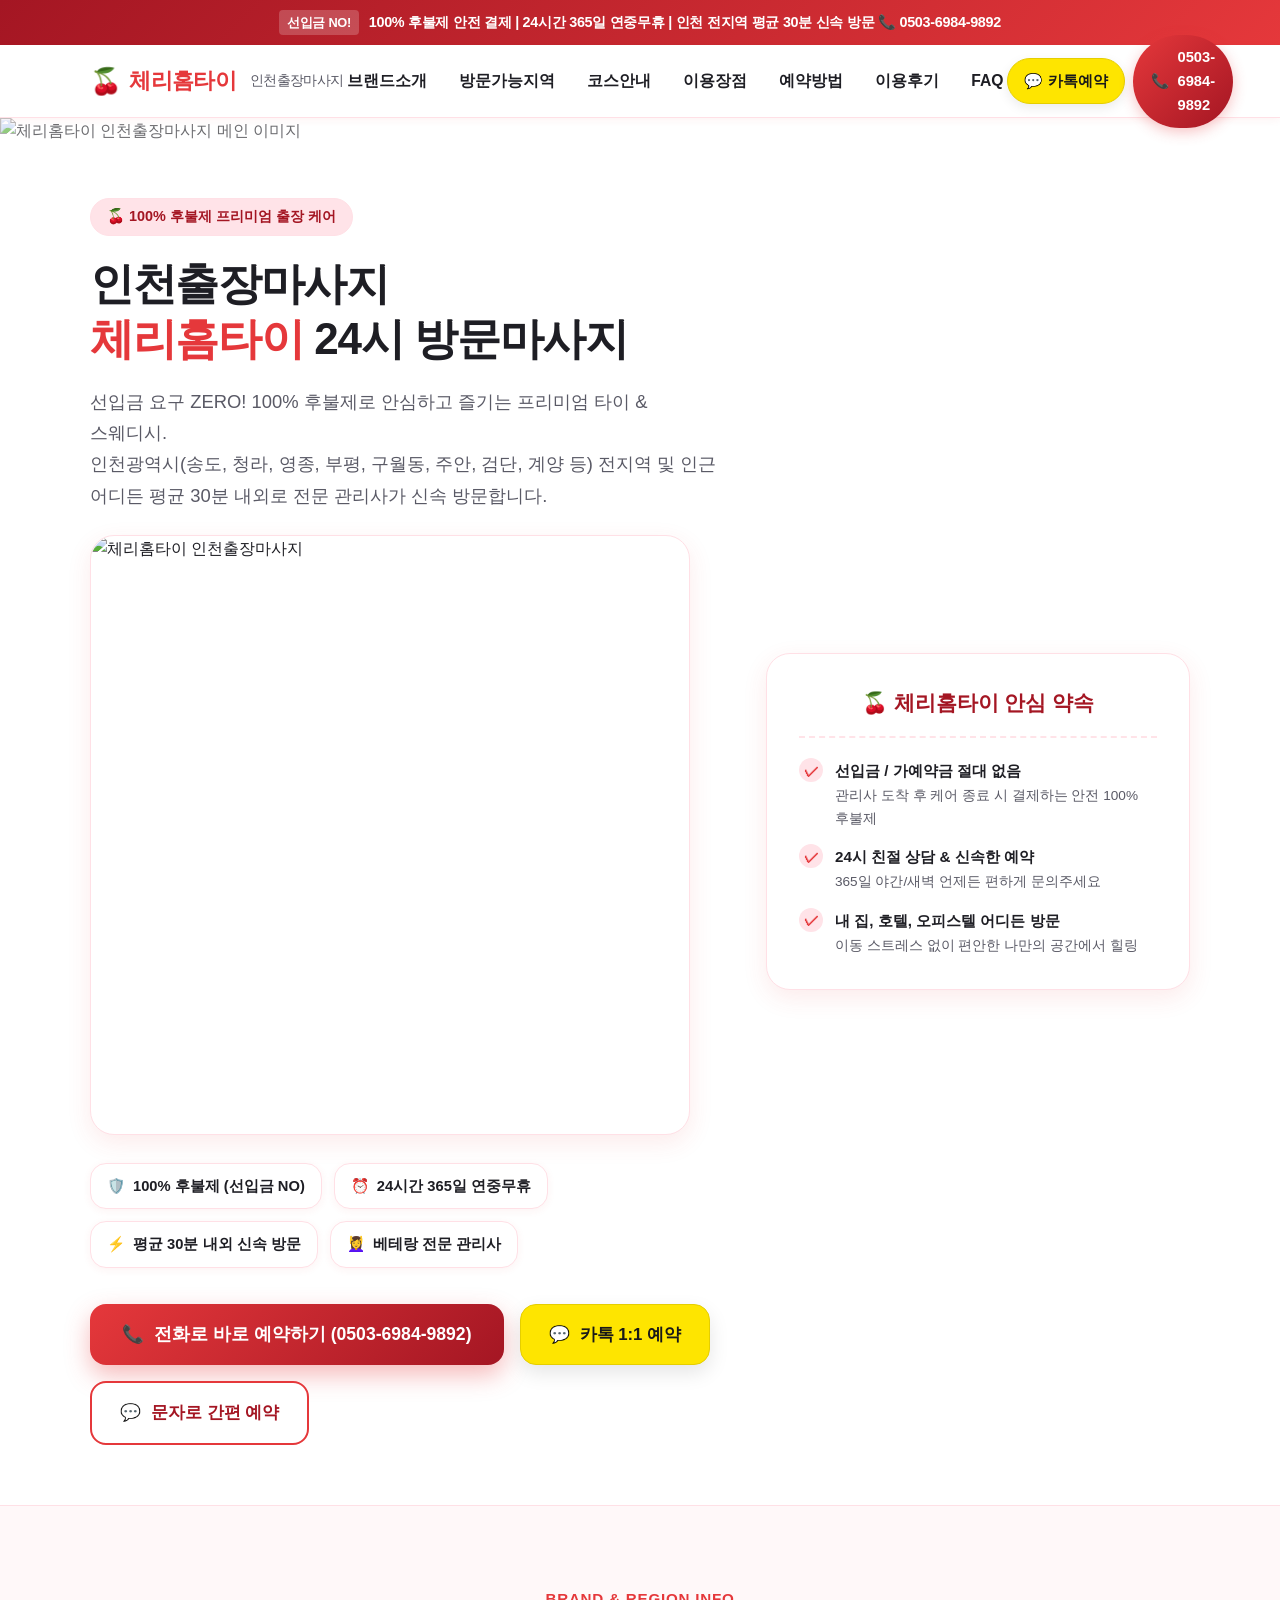
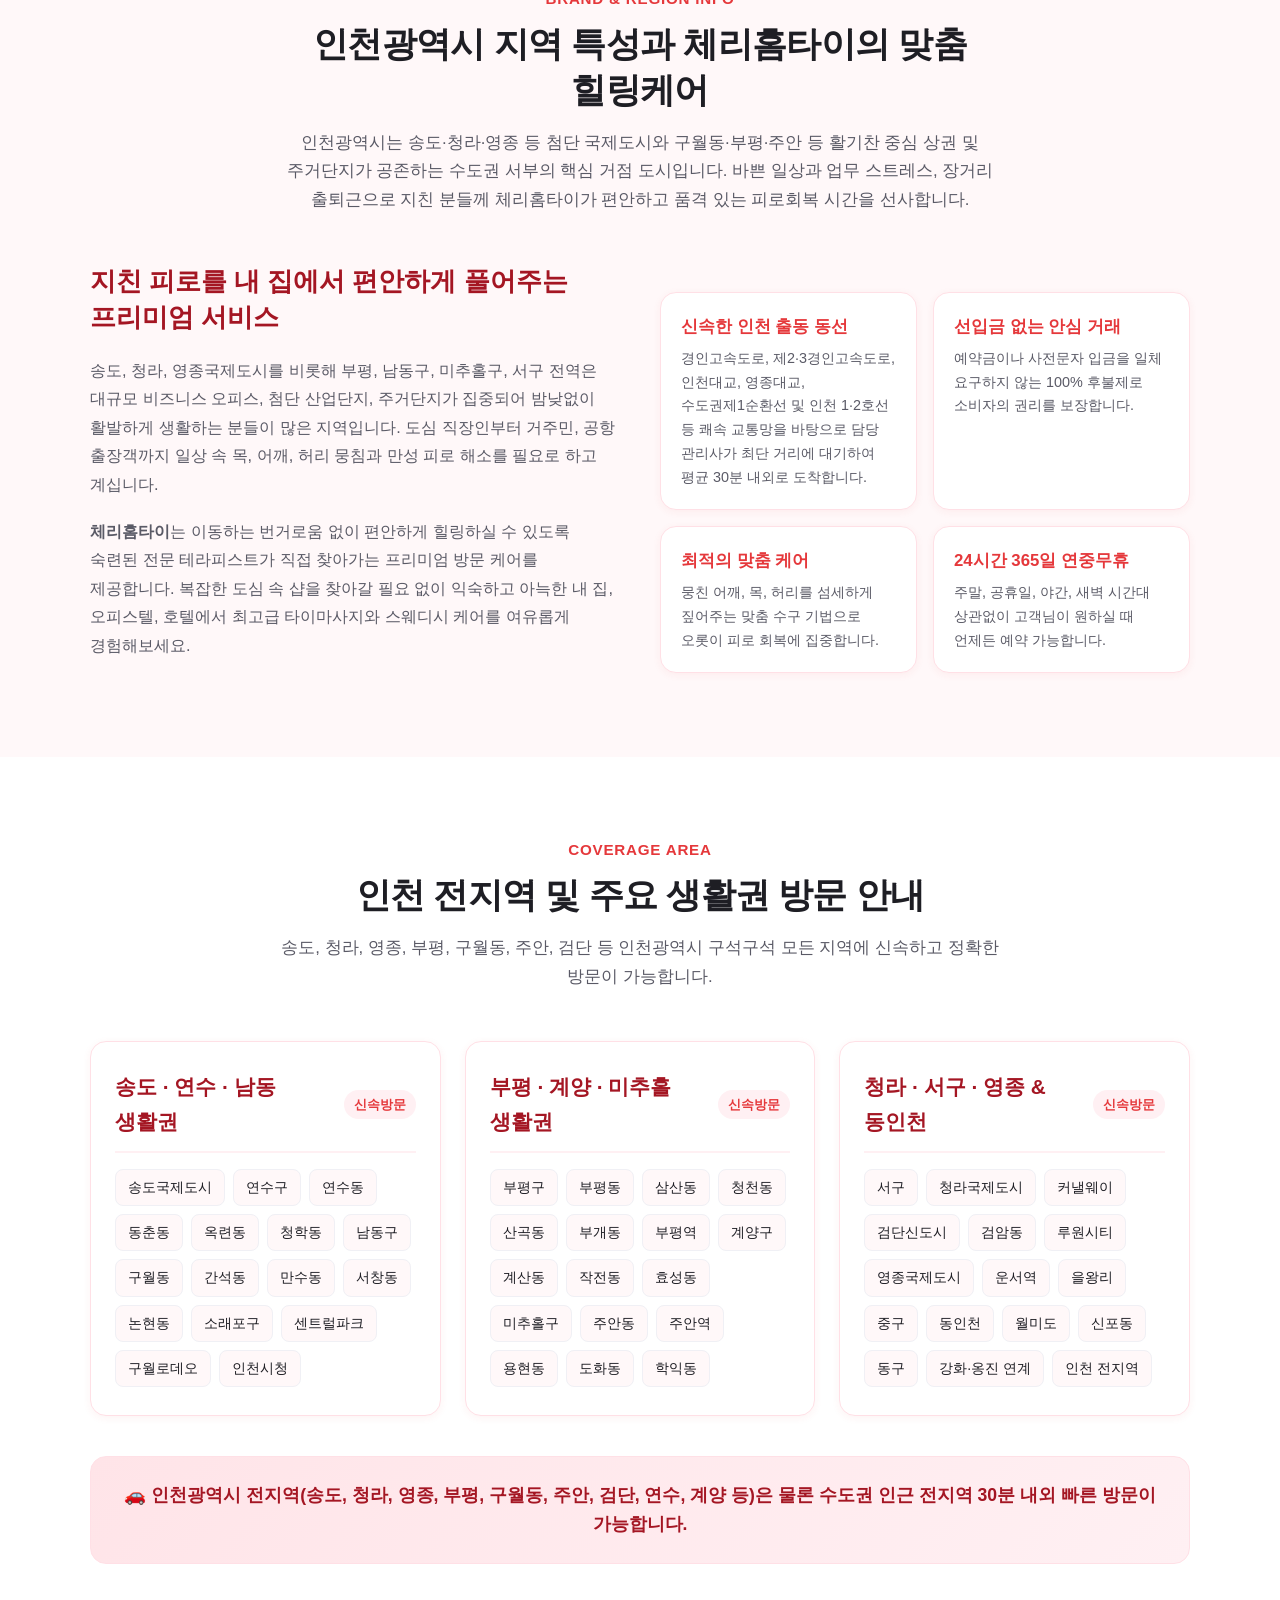
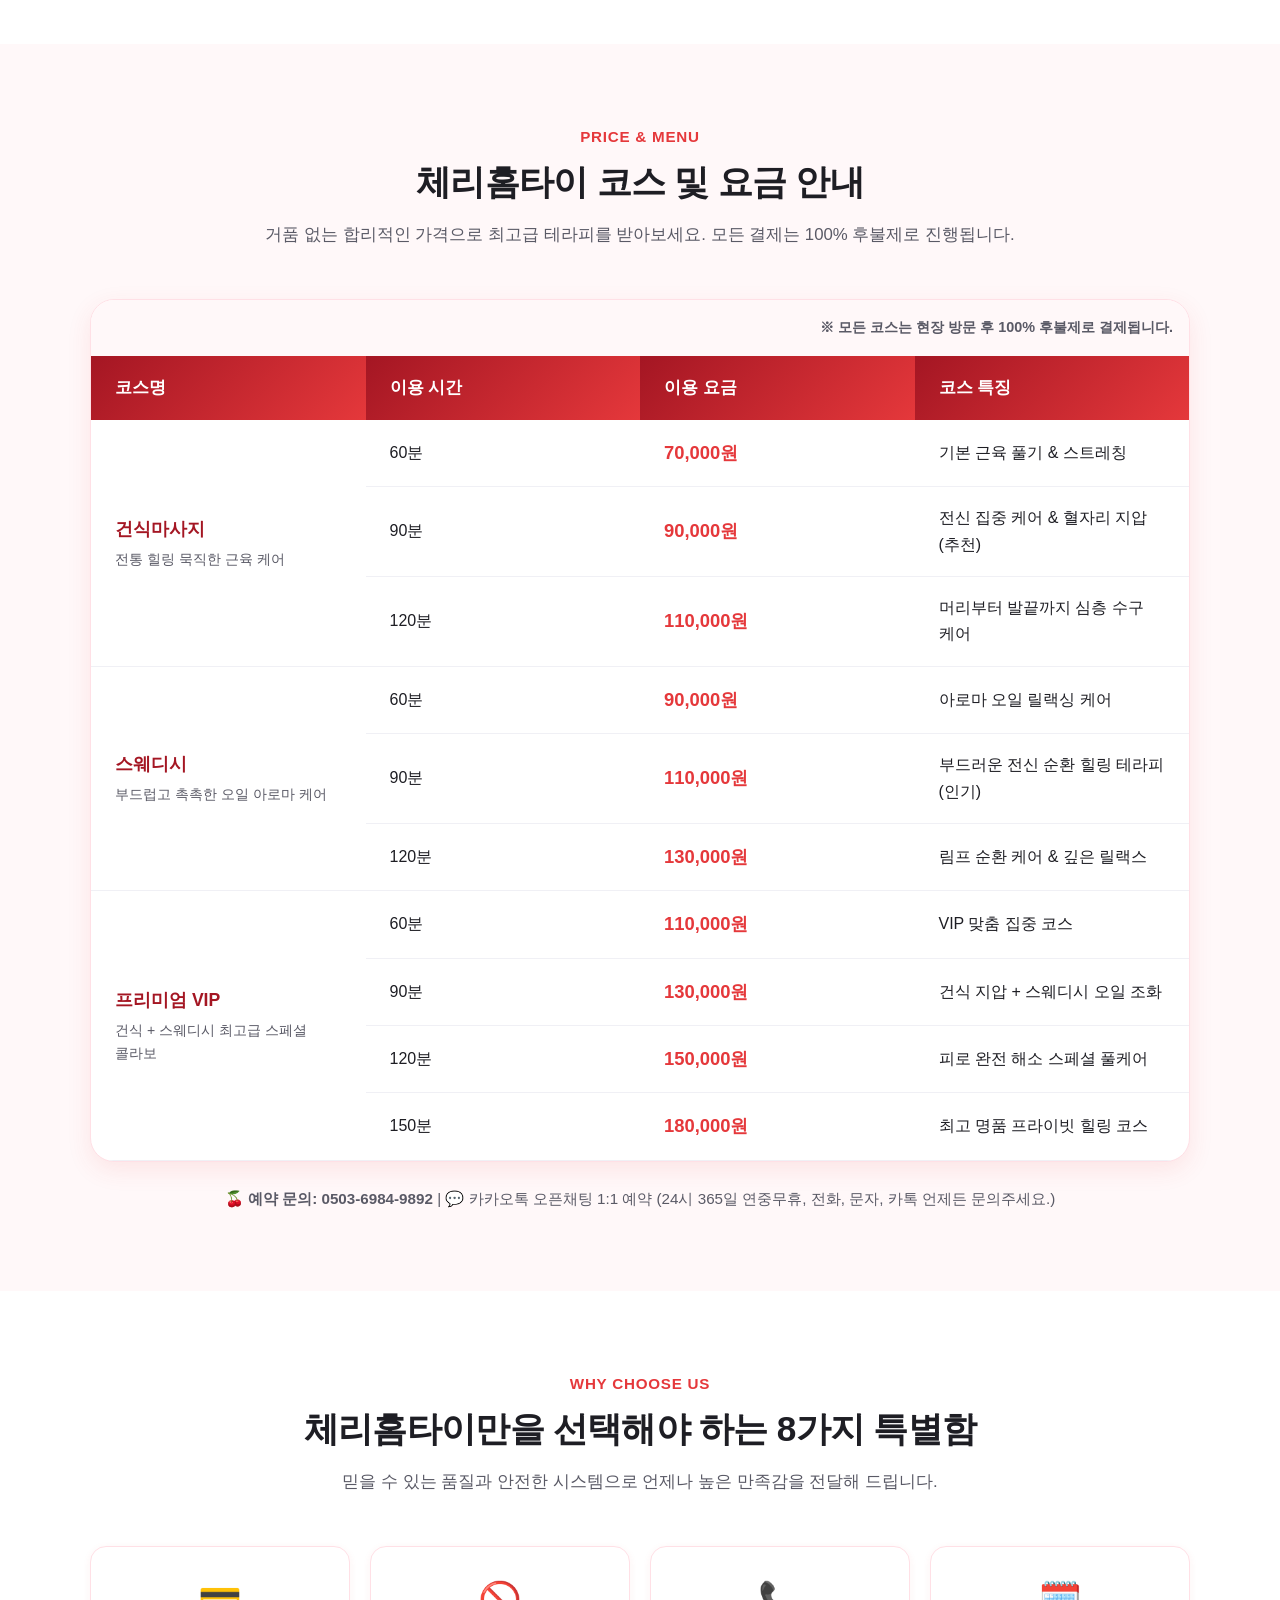
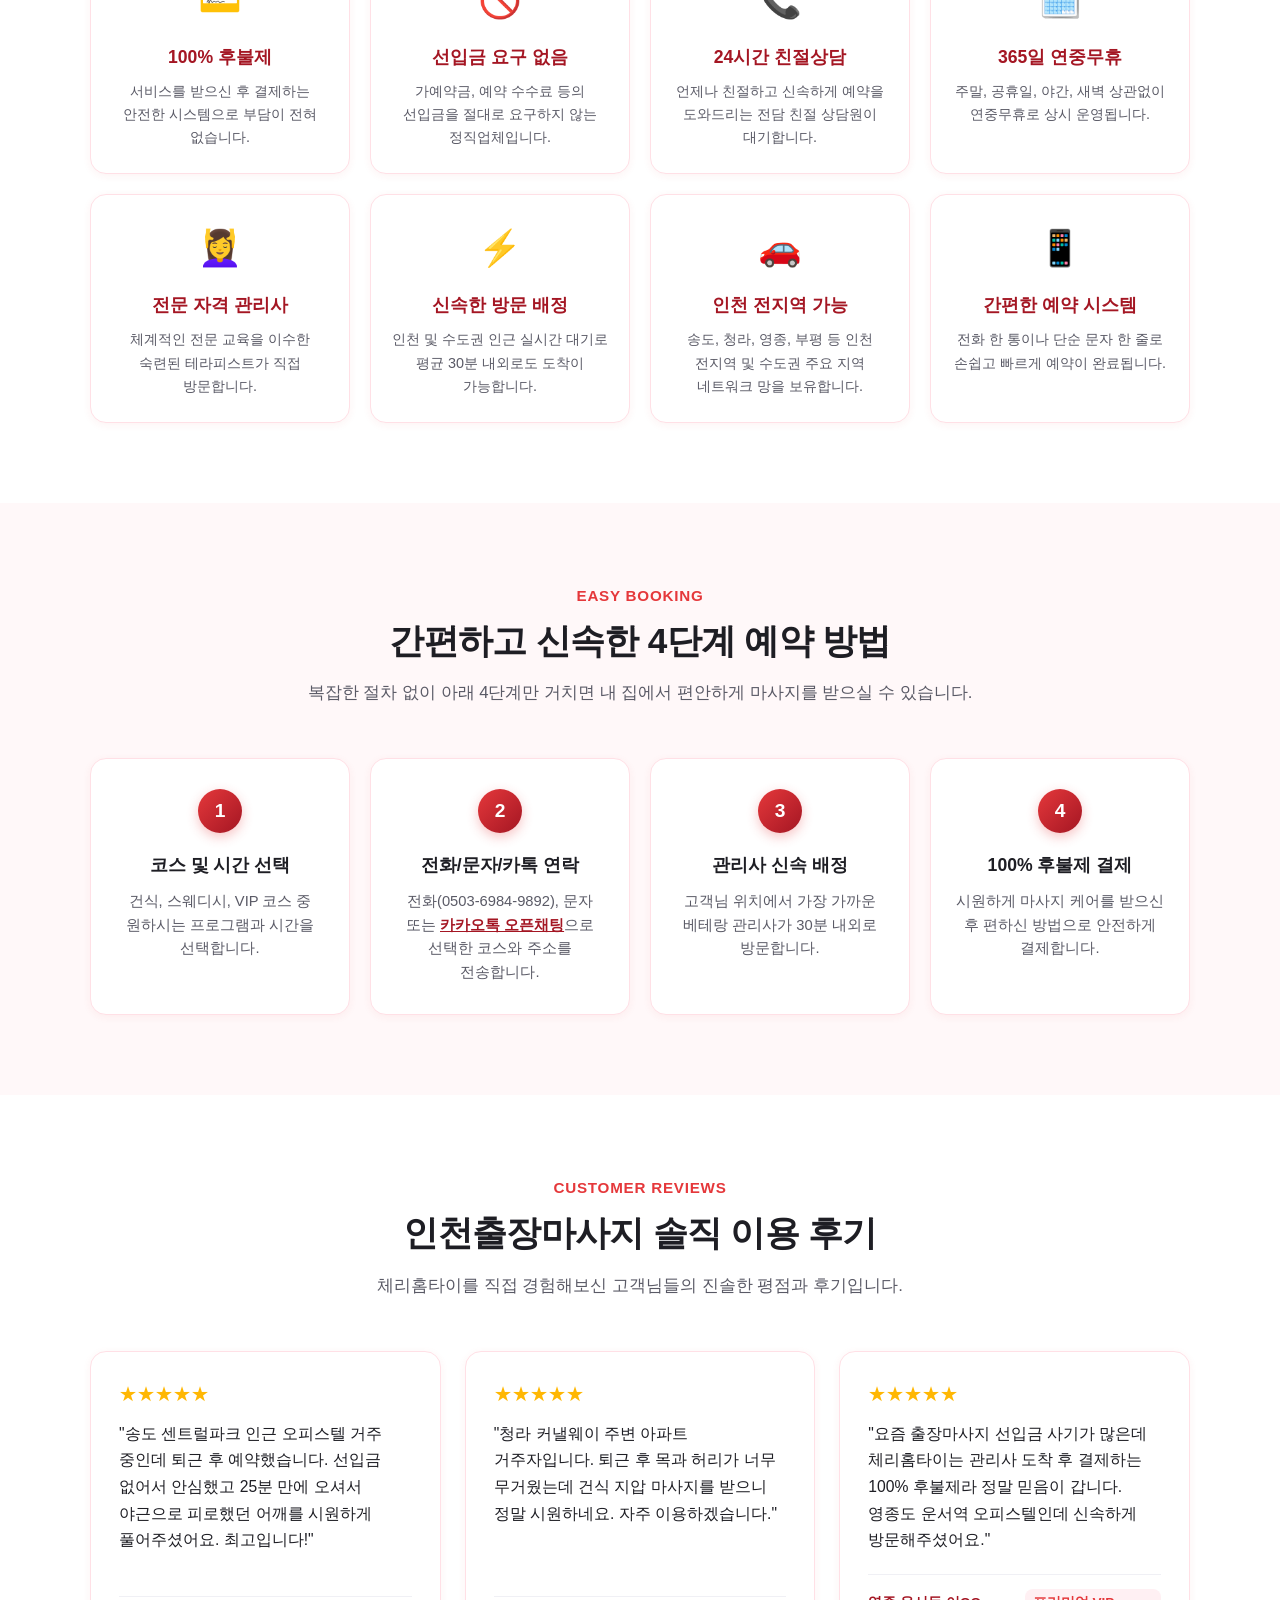
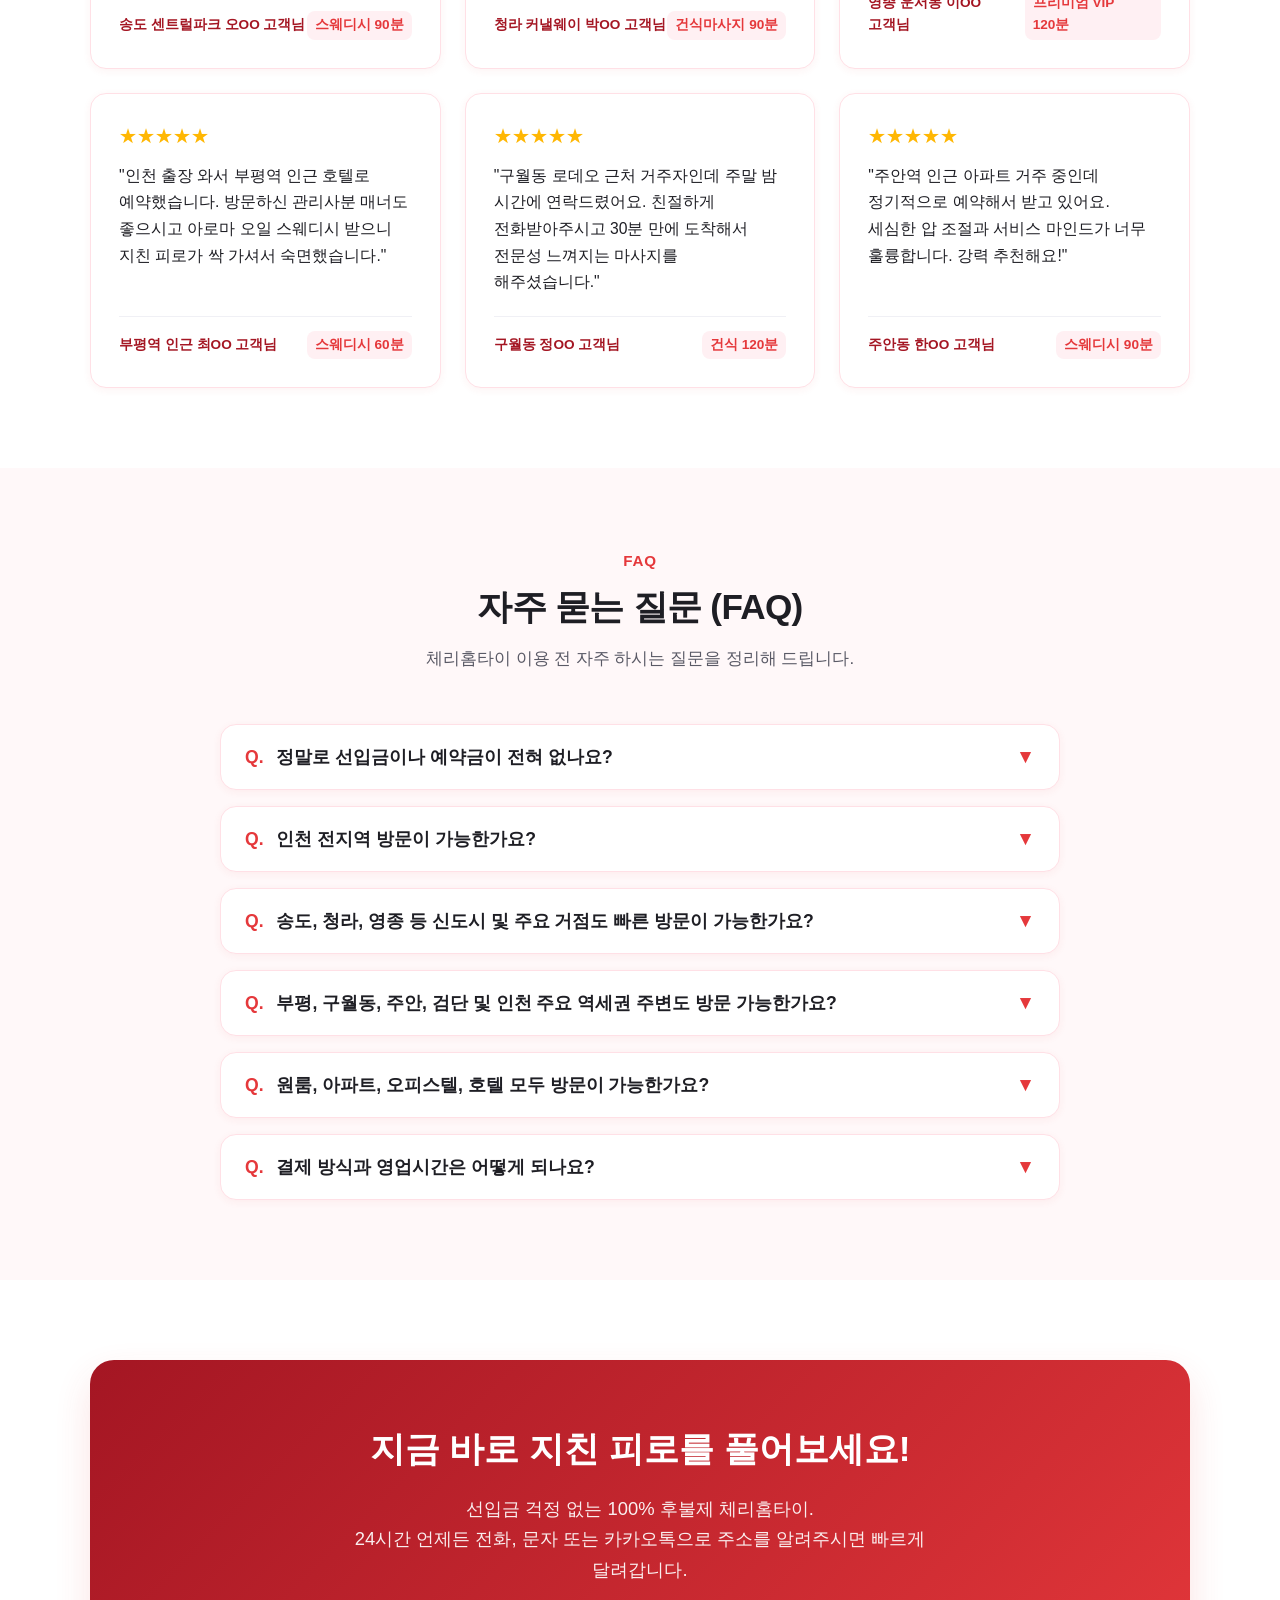
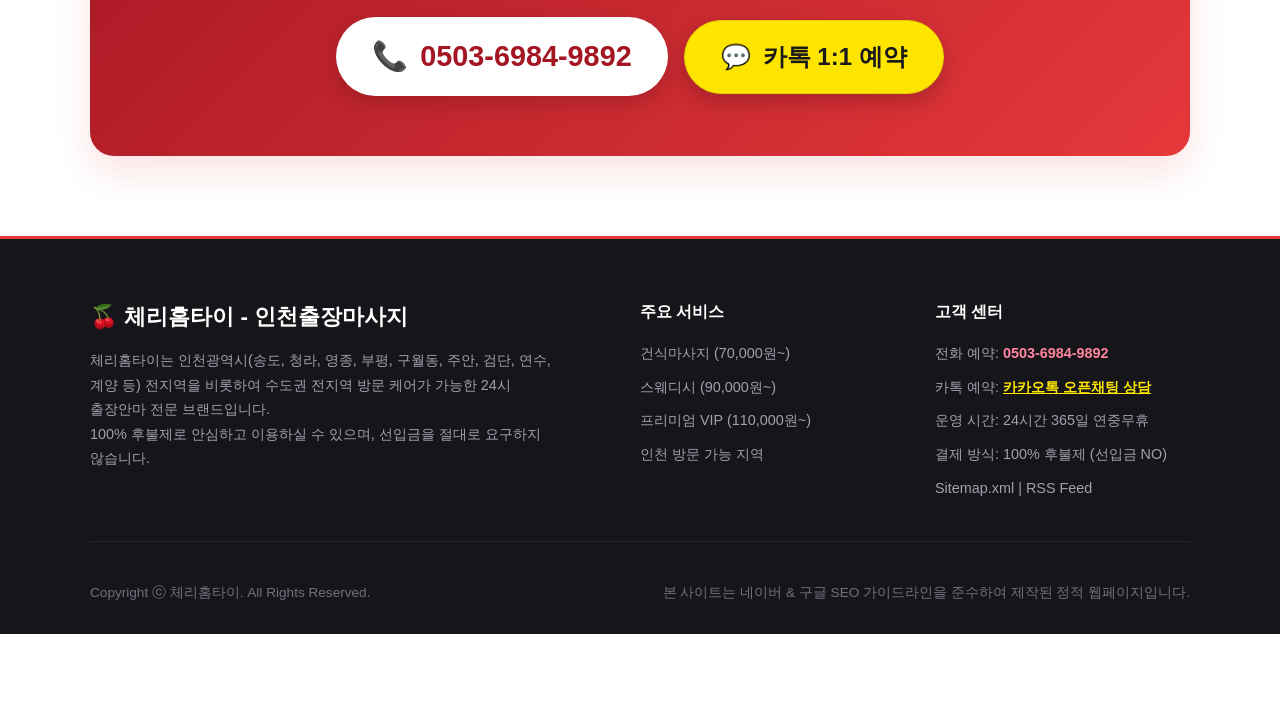
==== index.html @ 2bee1c54 "feat: initialize project structure - Set up React with Vite and Tailwind CSS - Add environment confi" ====
<!DOCTYPE html>
<html lang="ko">
<head>
  <meta charset="UTF-8">
  <meta name="viewport" content="width=device-width, initial-scale=1.0, maximum-scale=5.0">
  <meta http-equiv="X-UA-Compatible" content="IE=edge">
  
  <!-- Naver & Search Engine Verification -->
  <meta name="naver-site-verification" content="48de87e6cf732f9261065a5b3a403210">
  
  <!-- SEO Essential Title & Description -->
  <title>인천출장마사지 | 체리홈타이 24시간 방문마사지</title>
  <meta name="description" content="인천출장마사지 전문 체리홈타이입니다. 송도, 청라, 영종, 부평, 구월동, 주안 등 인천 전지역 24시간 방문 가능하며 선입금 없는 후불제로 운영합니다.">
  <meta name="keywords" content="인천출장마사지, 송도출장마사지, 청라출장마사지, 영종출장마사지, 부평출장마사지, 계양출장마사지, 구월동출장마사지, 주안출장마사지, 검단출장마사지, 연수출장마사지, 체리홈타이">
  
  <!-- Canonical URL -->
  <link rel="canonical" href="https://cherryincheon.yongincherry.workers.dev/">
  
  <!-- Robots Indexing -->
  <meta name="robots" content="index, follow, max-image-preview:large, max-snippet:-1, max-video-preview:-1">
  <meta name="author" content="체리홈타이">
  
  <!-- Favicon -->
  <link rel="icon"
        type="image/png"
        sizes="48x48"
        href="https://cherryincheon.yongincherry.workers.dev/cherrylogo.png">

  <link rel="shortcut icon"
        type="image/png"
        href="https://cherryincheon.yongincherry.workers.dev/cherrylogo.png">

  <link rel="apple-touch-icon"
        href="https://cherryincheon.yongincherry.workers.dev/cherrylogo.png">

  <!-- Open Graph (OG) Tags -->
  <meta property="og:type" content="website">
  <meta property="og:site_name" content="체리홈타이">
  <meta property="og:title" content="인천출장마사지 | 체리홈타이 24시간 방문마사지">
  <meta property="og:description" content="인천출장마사지 전문 체리홈타이입니다. 송도, 청라, 영종, 부평, 구월동, 주안 등 인천 전지역 24시간 방문 가능하며 선입금 없는 후불제로 운영합니다.">
  <meta property="og:url" content="https://cherryincheon.yongincherry.workers.dev/">
  <meta property="og:image"
        content="https://cherryincheon.yongincherry.workers.dev/incheonog.png">
  <meta property="og:image:secure_url"
        content="https://cherryincheon.yongincherry.workers.dev/incheonog.png">
  <meta property="og:image:type"
        content="image/png">
  <meta property="og:image:width"
        content="600">
  <meta property="og:image:height"
        content="600">
  <meta property="og:image:alt"
        content="체리홈타이 인천출장마사지">
  <meta property="og:locale" content="ko_KR">

  <!-- Twitter Card Tags -->
  <meta name="twitter:card"
        content="summary_large_image">
  <meta name="twitter:title" content="인천출장마사지 | 체리홈타이 24시간 방문마사지">
  <meta name="twitter:description" content="인천출장마사지 전문 체리홈타이입니다. 송도, 청라, 영종, 부평, 구월동, 주안 등 인천 전지역 24시간 방문 가능하며 선입금 없는 후불제로 운영합니다.">
  <meta name="twitter:image"
        content="https://cherryincheon.yongincherry.workers.dev/incheonog.png">
  <meta name="twitter:image:alt"
        content="체리홈타이 인천출장마사지">

  <!-- Pure External CSS -->
  <link rel="stylesheet" href="style.css">

  <!-- JSON-LD Structured Data Schemas -->
  <script type="application/ld+json">
  {
    "@context": "https://schema.org",
    "@graph": [
      {
        "@type": ["ProfessionalService", "LocalBusiness"],
        "@id": "https://cherryincheon.yongincherry.workers.dev/#localbusiness",
        "name": "체리홈타이 - 인천출장마사지",
        "image": "https://cherryincheon.yongincherry.workers.dev/incheonog.png",
        "url": "https://cherryincheon.yongincherry.workers.dev/",
        "telephone": "0503-6984-9892",
        "priceRange": "70,000원 ~ 180,000원",
        "address": {
          "@type": "PostalAddress",
          "addressLocality": "인천광역시 (송도·청라·영종·부평·구월·주안)",
          "addressRegion": "인천광역시",
          "addressCountry": "KR"
        },
        "openingHoursSpecification": {
          "@type": "OpeningHoursSpecification",
          "dayOfWeek": ["Monday", "Tuesday", "Wednesday", "Thursday", "Friday", "Saturday", "Sunday"],
          "opens": "00:00",
          "closes": "24:00"
        },
        "areaServed": [
          {"@type": "AdministrativeArea", "name": "인천광역시 연수구 (송도국제도시, 연수동, 동춘동, 옥련동, 청학동, 선학동)"},
          {"@type": "AdministrativeArea", "name": "인천광역시 서구 (청라국제도시, 검단, 검암동, 경서동, 당하동, 원당동, 마전동, 가정동, 신현동, 석남동, 가좌동)"},
          {"@type": "AdministrativeArea", "name": "인천광역시 중구 (영종국제도시, 운서동, 중산동, 운남동, 을왕동, 신흥동, 동인천, 북성동, 월미도)"},
          {"@type": "AdministrativeArea", "name": "인천광역시 남동구 (구월동, 간석동, 만수동, 서창동, 논현동, 소래포구, 고잔동)"},
          {"@type": "AdministrativeArea", "name": "인천광역시 부평구 (부평동, 산곡동, 청천동, 삼산동, 갈산동, 십정동, 일신동, 부개동)"},
          {"@type": "AdministrativeArea", "name": "인천광역시 미추홀구 (주안동, 용현동, 학익동, 도화동, 숭의동, 관교동, 문학동)"},
          {"@type": "AdministrativeArea", "name": "인천광역시 계양구 (계산동, 작전동, 효성동, 서운동, 귤현동, 박촌동, 동양동)"},
          {"@type": "AdministrativeArea", "name": "인천광역시 동구 (송림동, 송현동, 화수동, 만석동, 금곡동, 창영동)"},
          {"@type": "AdministrativeArea", "name": "인천광역시 강화군 및 옹진군"},
          {"@type": "AdministrativeArea", "name": "인천광역시 주요 상권 및 역세권 (부평역, 구월동 로데오, 주안역, 송도 센트럴파크, 청라 커낼웨이, 인천공항 운서역)"},
          {"@type": "AdministrativeArea", "name": "인천광역시 및 수도권 인근 전지역"}
        ],
        "description": "인천출장마사지 전문 체리홈타이. 100% 후불제, 선입금 없음, 24시간 365일 연중무휴, 송도, 청라, 영종, 부평, 구월동, 주안, 검단 등 평균 30분 내외 방문."
      },
      {
        "@type": "WebSite",
        "@id": "https://cherryincheon.yongincherry.workers.dev/#website",
        "url": "https://cherryincheon.yongincherry.workers.dev/",
        "name": "체리홈타이 인천출장마사지",
        "inLanguage": "ko-KR"
      },
      {
        "@type": "Organization",
        "@id": "https://cherryincheon.yongincherry.workers.dev/#organization",
        "name": "체리홈타이",
        "url": "https://cherryincheon.yongincherry.workers.dev/",
        "logo": "https://cherryincheon.yongincherry.workers.dev/cherrylogo.png",
        "contactPoint": {
          "@type": "ContactPoint",
          "telephone": "0503-6984-9892",
          "contactType": "customer service",
          "availableLanguage": "Korean"
        }
      },
      {
        "@type": "Service",
        "@id": "https://cherryincheon.yongincherry.workers.dev/#service",
        "name": "인천출장마사지 - 체리홈타이",
        "provider": {
          "@id": "https://cherryincheon.yongincherry.workers.dev/#organization"
        },
        "areaServed": {
          "@type": "AdministrativeArea",
          "name": "인천광역시"
        },
        "description": "인천 전지역 24시간 방문 출장마사지 서비스. 타이마사지, 스웨디시, VIP 케어 100% 후불제 제공."
      },
      {
        "@type": "BreadcrumbList",
        "@id": "https://cherryincheon.yongincherry.workers.dev/#breadcrumb",
        "itemListElement": [
          {
            "@type": "ListItem",
            "position": 1,
            "name": "홈",
            "item": "https://cherryincheon.yongincherry.workers.dev/"
          },
          {
            "@type": "ListItem",
            "position": 2,
            "name": "인천광역시 출장마사지",
            "item": "https://cherryincheon.yongincherry.workers.dev/#about"
          },
          {
            "@type": "ListItem",
            "position": 3,
            "name": "인천출장마사지 (체리홈타이)",
            "item": "https://cherryincheon.yongincherry.workers.dev/"
          }
        ]
      },
      {
        "@type": "FAQPage",
        "@id": "https://cherryincheon.yongincherry.workers.dev/#faqpage",
        "mainEntity": [
          {
            "@type": "Question",
            "name": "정말로 선입금이나 예약금이 전혀 없나요?",
            "acceptedAnswer": {
              "@type": "Answer",
              "text": "네, 체리홈타이는 100% 후불제로만 운영됩니다. 가예약금, 출장비, 예약 수수료 등의 선입금을 절대로 요구하지 않으므로 안심하고 이용하실 수 있습니다."
            }
          },
          {
            "@type": "Question",
            "name": "인천 전지역 방문이 가능한가요?",
            "acceptedAnswer": {
              "@type": "Answer",
              "text": "네, 송도, 청라, 영종, 부평, 구월동, 주안, 검단, 계양, 연수 등 인천 전지역 평균 30분 내외로 신속하게 방문합니다. 최적화된 동선으로 관리사를 빠르게 배정합니다."
            }
          },
          {
            "@type": "Question",
            "name": "송도, 청라, 영종 등 신도시 및 주요 거점도 빠른 방문이 가능한가요?",
            "acceptedAnswer": {
              "@type": "Answer",
              "text": "네, 송도국제도시, 청라국제도시, 영종국제도시 등 주요 주거 및 비즈니스 거점에 담당 관리사가 상시 대기하여 빠르게 도착합니다."
            }
          },
          {
            "@type": "Question",
            "name": "부평, 구월동, 주안, 검단 및 인천 주요 역세권 주변도 방문 가능한가요?",
            "acceptedAnswer": {
              "@type": "Answer",
              "text": "네, 부평역, 구월동 로데오, 주안역, 검단, 계산동 등 역세권 인근 호텔 및 숙소는 물론 오피스텔과 원룸, 아파트 어디든 차질 없이 방문 케어를 제공합니다."
            }
          },
          {
            "@type": "Question",
            "name": "원룸, 아파트, 오피스텔, 호텔 모두 방문 가능한가요?",
            "acceptedAnswer": {
              "@type": "Answer",
              "text": "네, 아파트, 오피스텔, 빌라, 원룸 등 개인 거주 공간과 호텔, 모텔 등 숙박업소 모두 방문 케어가 가능합니다."
            }
          },
          {
            "@type": "Question",
            "name": "결제 방식과 영업시간은 어떻게 되나요?",
            "acceptedAnswer": {
              "@type": "Answer",
              "text": "체리홈타이는 24시간 365일 연중무휴로 운영됩니다. 서비스 종료 후 현금 또는 계좌이체 등 100% 후불제로 결제하시면 됩니다."
            }
          }
        ]
      }
    ]
  }
  </script>
</head>
<body>

  <!-- Top Announcement Bar -->
  <div class="announcement-bar">
    <span>선입금 NO!</span> 100% 후불제 안전 결제 | 24시간 365일 연중무휴 | 인천 전지역 평균 30분 신속 방문 📞 <strong>0503-6984-9892</strong>
  </div>

  <!-- Header -->
  <header class="main-header">
    <div class="container header-inner">
      <a href="https://cherryincheon.yongincherry.workers.dev/" class="logo" title="체리홈타이 메인으로 이동">
        <span class="cherry-icon">🍒</span>
        <span>체리홈타이</span>
        <span class="sub">인천출장마사지</span>
      </a>

      <nav class="nav-menu" id="navMenu">
        <a href="#about" class="nav-link">브랜드소개</a>
        <a href="#region" class="nav-link">방문가능지역</a>
        <a href="#course" class="nav-link">코스안내</a>
        <a href="#advantages" class="nav-link">이용장점</a>
        <a href="#reservation" class="nav-link">예약방법</a>
        <a href="#reviews" class="nav-link">이용후기</a>
        <a href="#faq" class="nav-link">FAQ</a>
      </nav>

      <div class="header-action-group" style="display: flex; align-items: center; gap: 8px;">
        <a href="https://open.kakao.com/o/s3zuwACi" target="_blank" rel="noopener noreferrer" class="header-kakao-btn" title="체리홈타이 카카오톡 예약 문의">
          <span>💬</span> 카톡예약
        </a>
        <a href="tel:0503-6984-9892" class="header-call-btn" title="체리홈타이 24시 전화 연결">
          <span>📞</span> 0503-6984-9892
        </a>
      </div>

      <button class="mobile-menu-btn" id="mobileMenuBtn" aria-label="모바일 메뉴 열기" aria-expanded="false">
        ☰
      </button>
    </div>
  </header>

  <main id="main-content">
    <!-- Hero Section -->
    <section class="hero-section" id="hero">
      <img
        id="heroBackgroundImage"
        class="hero-background-image"
        alt="체리홈타이 인천출장마사지 메인 이미지"
      >

      <div class="hero-background-overlay" aria-hidden="true"></div>

      <div class="hero-inner container hero-grid">
        <div class="hero-content">
          <div class="hero-tag">
            <span>🍒 100% 후불제 프리미엄 출장 케어</span>
          </div>
          <!-- Primary H1 tag for SEO -->
          <h1 class="hero-title">
            인천출장마사지<br>
            <span class="highlight">체리홈타이</span> 24시 방문마사지
          </h1>
          <p class="hero-subtitle">
            선입금 요구 ZERO! 100% 후불제로 안심하고 즐기는 프리미엄 타이 &amp; 스웨디시.<br>
            인천광역시(송도, 청라, 영종, 부평, 구월동, 주안, 검단, 계양 등) 전지역 및 인근 어디든 평균 30분 내외로 전문 관리사가 신속 방문합니다.
          </p>

          <!-- Representative Image for Search Engine Optimization & Visual Feature -->
          <div class="hero-og-image-wrapper">
            <img
              src="https://cherryincheon.yongincherry.workers.dev/incheonog.png"
              alt="체리홈타이 인천출장마사지"
              width="600"
              height="600"
              class="hero-og-image"
            >
          </div>

          <div class="hero-badges">
            <div class="hero-badge-item">
              <span class="badge-icon">🛡️</span> 100% 후불제 (선입금 NO)
            </div>
            <div class="hero-badge-item">
              <span class="badge-icon">⏰</span> 24시간 365일 연중무휴
            </div>
            <div class="hero-badge-item">
              <span class="badge-icon">⚡</span> 평균 30분 내외 신속 방문
            </div>
            <div class="hero-badge-item">
              <span class="badge-icon">💆‍♀️</span> 베테랑 전문 관리사
            </div>
          </div>

          <div class="hero-cta-group">
            <a href="tel:0503-6984-9892" class="btn-primary" title="전화로 바로 예약하기">
              <span>📞</span> 전화로 바로 예약하기 (0503-6984-9892)
            </a>
            <a href="https://open.kakao.com/o/s3zuwACi" target="_blank" rel="noopener noreferrer" class="btn-kakao" title="카카오톡 오픈채팅으로 1:1 예약하기">
              <span>💬</span> 카톡 1:1 예약
            </a>
            <a href="sms:0503-6984-9892?body=인천출장마사지%20예약문의%20드립니다." class="btn-secondary" title="문자로 간편 예약하기">
              <span>💬</span> 문자로 간편 예약
            </a>
          </div>
        </div>

        <div class="hero-card">
          <div class="hero-card-header">
            <h3>🍒 체리홈타이 안심 약속</h3>
          </div>
          <div class="hero-card-list">
            <div class="hero-card-item">
              <span class="check">✓</span>
              <div>
                <strong>선입금 / 가예약금 절대 없음</strong>
                <p style="font-size: 0.85rem; color: var(--text-muted); margin-top:2px;">관리사 도착 후 케어 종료 시 결제하는 안전 100% 후불제</p>
              </div>
            </div>
            <div class="hero-card-item">
              <span class="check">✓</span>
              <div>
                <strong>24시 친절 상담 &amp; 신속한 예약</strong>
                <p style="font-size: 0.85rem; color: var(--text-muted); margin-top:2px;">365일 야간/새벽 언제든 편하게 문의주세요</p>
              </div>
            </div>
            <div class="hero-card-item">
              <span class="check">✓</span>
              <div>
                <strong>내 집, 호텔, 오피스텔 어디든 방문</strong>
                <p style="font-size: 0.85rem; color: var(--text-muted); margin-top:2px;">이동 스트레스 없이 편안한 나만의 공간에서 힐링</p>
              </div>
            </div>
          </div>
        </div>
      </div>
    </section>

    <!-- About Incheon Section -->
    <section class="section section-bg-light" id="about">
      <div class="container">
        <div class="section-header">
          <span class="section-subtitle">Brand &amp; Region Info</span>
          <h2 class="section-title">인천광역시 지역 특성과 체리홈타이의 맞춤 힐링케어</h2>
          <p class="section-desc">
            인천광역시는 송도·청라·영종 등 첨단 국제도시와 구월동·부평·주안 등 활기찬 중심 상권 및 주거단지가 공존하는 수도권 서부의 핵심 거점 도시입니다.
            바쁜 일상과 업무 스트레스, 장거리 출퇴근으로 지친 분들께 체리홈타이가 편안하고 품격 있는 피로회복 시간을 선사합니다.
          </p>
        </div>

        <div class="about-grid">
          <div class="about-text">
            <h3>지친 피로를 내 집에서 편안하게 풀어주는 프리미엄 서비스</h3>
            <p>
              송도, 청라, 영종국제도시를 비롯해 부평, 남동구, 미추홀구, 서구 전역은 대규모 비즈니스 오피스, 첨단 산업단지, 주거단지가 집중되어 밤낮없이 활발하게 생활하는 분들이 많은 지역입니다. 도심 직장인부터 거주민, 공항 출장객까지 일상 속 목, 어깨, 허리 뭉침과 만성 피로 해소를 필요로 하고 계십니다.
            </p>
            <p>
              <strong>체리홈타이</strong>는 이동하는 번거로움 없이 편안하게 힐링하실 수 있도록 숙련된 전문 테라피스트가 직접 찾아가는 프리미엄 방문 케어를 제공합니다. 복잡한 도심 속 샵을 찾아갈 필요 없이 익숙하고 아늑한 내 집, 오피스텔, 호텔에서 최고급 타이마사지와 스웨디시 케어를 여유롭게 경험해보세요.
            </p>
          </div>

          <div class="about-features">
            <div class="about-feature-card">
              <h4>신속한 인천 출동 동선</h4>
              <p>경인고속도로, 제2·3경인고속도로, 인천대교, 영종대교, 수도권제1순환선 및 인천 1·2호선 등 쾌속 교통망을 바탕으로 담당 관리사가 최단 거리에 대기하여 평균 30분 내외로 도착합니다.</p>
            </div>
            <div class="about-feature-card">
              <h4>선입금 없는 안심 거래</h4>
              <p>예약금이나 사전문자 입금을 일체 요구하지 않는 100% 후불제로 소비자의 권리를 보장합니다.</p>
            </div>
            <div class="about-feature-card">
              <h4>최적의 맞춤 케어</h4>
              <p>뭉친 어깨, 목, 허리를 섬세하게 짚어주는 맞춤 수구 기법으로 오롯이 피로 회복에 집중합니다.</p>
            </div>
            <div class="about-feature-card">
              <h4>24시간 365일 연중무휴</h4>
              <p>주말, 공휴일, 야간, 새벽 시간대 상관없이 고객님이 원하실 때 언제든 예약 가능합니다.</p>
            </div>
          </div>
        </div>
      </div>
    </section>

    <!-- Service Region Section -->
    <section class="section" id="region">
      <div class="container">
        <div class="section-header">
          <span class="section-subtitle">Coverage Area</span>
          <h2 class="section-title">인천 전지역 및 주요 생활권 방문 안내</h2>
          <p class="section-desc">
            송도, 청라, 영종, 부평, 구월동, 주안, 검단 등 인천광역시 구석구석 모든 지역에 신속하고 정확한 방문이 가능합니다.
          </p>
        </div>

        <div class="region-cards-grid">
          <!-- Songdo & Yeonsu & Namdong -->
          <div class="region-card">
            <div class="region-card-header">
              <h3>송도 · 연수 · 남동 생활권</h3>
              <span class="region-tag">신속방문</span>
            </div>
            <div class="region-list">
              <span class="region-chip">송도국제도시</span>
              <span class="region-chip">연수구</span>
              <span class="region-chip">연수동</span>
              <span class="region-chip">동춘동</span>
              <span class="region-chip">옥련동</span>
              <span class="region-chip">청학동</span>
              <span class="region-chip">남동구</span>
              <span class="region-chip">구월동</span>
              <span class="region-chip">간석동</span>
              <span class="region-chip">만수동</span>
              <span class="region-chip">서창동</span>
              <span class="region-chip">논현동</span>
              <span class="region-chip">소래포구</span>
              <span class="region-chip">센트럴파크</span>
              <span class="region-chip">구월로데오</span>
              <span class="region-chip">인천시청</span>
            </div>
          </div>

          <!-- Bupyeong & Gyeyang & Michuhol -->
          <div class="region-card">
            <div class="region-card-header">
              <h3>부평 · 계양 · 미추홀 생활권</h3>
              <span class="region-tag">신속방문</span>
            </div>
            <div class="region-list">
              <span class="region-chip">부평구</span>
              <span class="region-chip">부평동</span>
              <span class="region-chip">삼산동</span>
              <span class="region-chip">청천동</span>
              <span class="region-chip">산곡동</span>
              <span class="region-chip">부개동</span>
              <span class="region-chip">부평역</span>
              <span class="region-chip">계양구</span>
              <span class="region-chip">계산동</span>
              <span class="region-chip">작전동</span>
              <span class="region-chip">효성동</span>
              <span class="region-chip">미추홀구</span>
              <span class="region-chip">주안동</span>
              <span class="region-chip">주안역</span>
              <span class="region-chip">용현동</span>
              <span class="region-chip">도화동</span>
              <span class="region-chip">학익동</span>
            </div>
          </div>

          <!-- Cheongna & Seo-gu & Yeongjong & Jung-Dong-gu -->
          <div class="region-card">
            <div class="region-card-header">
              <h3>청라 · 서구 · 영종 &amp; 동인천</h3>
              <span class="region-tag">신속방문</span>
            </div>
            <div class="region-list">
              <span class="region-chip">서구</span>
              <span class="region-chip">청라국제도시</span>
              <span class="region-chip">커낼웨이</span>
              <span class="region-chip">검단신도시</span>
              <span class="region-chip">검암동</span>
              <span class="region-chip">루원시티</span>
              <span class="region-chip">영종국제도시</span>
              <span class="region-chip">운서역</span>
              <span class="region-chip">을왕리</span>
              <span class="region-chip">중구</span>
              <span class="region-chip">동인천</span>
              <span class="region-chip">월미도</span>
              <span class="region-chip">신포동</span>
              <span class="region-chip">동구</span>
              <span class="region-chip">강화·옹진 연계</span>
              <span class="region-chip">인천 전지역</span>
            </div>
          </div>
        </div>

        <div class="region-banner">
          🚗 인천광역시 전지역(송도, 청라, 영종, 부평, 구월동, 주안, 검단, 연수, 계양 등)은 물론 수도권 인근 전지역 <strong>30분 내외 빠른 방문</strong>이 가능합니다.
        </div>
      </div>
    </section>

    <!-- Course & Price Table Section -->
    <section class="section section-bg-light" id="course">
      <div class="container">
        <div class="section-header">
          <span class="section-subtitle">Price &amp; Menu</span>
          <h2 class="section-title">체리홈타이 코스 및 요금 안내</h2>
          <p class="section-desc">
            거품 없는 합리적인 가격으로 최고급 테라피를 받아보세요. 모든 결제는 100% 후불제로 진행됩니다.
          </p>
        </div>

        <div class="course-table-container">
          <table class="course-table">
            <caption>※ 모든 코스는 현장 방문 후 100% 후불제로 결제됩니다.</caption>
            <thead>
              <tr>
                <th scope="col" style="width: 25%;">코스명</th>
                <th scope="col" style="width: 25%;">이용 시간</th>
                <th scope="col" style="width: 25%;">이용 요금</th>
                <th scope="col" style="width: 25%;">코스 특징</th>
              </tr>
            </thead>
            <tbody>
              <!-- 건식마사지 -->
              <tr>
                <td rowspan="3">
                  <span class="course-name-badge">건식마사지</span>
                  <span class="course-desc-text">전통 힐링 묵직한 근육 케어</span>
                </td>
                <td>60분</td>
                <td><span class="price-text">70,000원</span></td>
                <td>기본 근육 풀기 &amp; 스트레칭</td>
              </tr>
              <tr>
                <td>90분</td>
                <td><span class="price-text">90,000원</span></td>
                <td>전신 집중 케어 &amp; 혈자리 지압 (추천)</td>
              </tr>
              <tr>
                <td>120분</td>
                <td><span class="price-text">110,000원</span></td>
                <td>머리부터 발끝까지 심층 수구 케어</td>
              </tr>

              <!-- 스웨디시 -->
              <tr>
                <td rowspan="3">
                  <span class="course-name-badge">스웨디시</span>
                  <span class="course-desc-text">부드럽고 촉촉한 오일 아로마 케어</span>
                </td>
                <td>60분</td>
                <td><span class="price-text">90,000원</span></td>
                <td>아로마 오일 릴랙싱 케어</td>
              </tr>
              <tr>
                <td>90분</td>
                <td><span class="price-text">110,000원</span></td>
                <td>부드러운 전신 순환 힐링 테라피 (인기)</td>
              </tr>
              <tr>
                <td>120분</td>
                <td><span class="price-text">130,000원</span></td>
                <td>림프 순환 케어 &amp; 깊은 릴랙스</td>
              </tr>

              <!-- 프리미엄 VIP -->
              <tr>
                <td rowspan="4">
                  <span class="course-name-badge">프리미엄 VIP</span>
                  <span class="course-desc-text">건식 + 스웨디시 최고급 스페셜 콜라보</span>
                </td>
                <td>60분</td>
                <td><span class="price-text">110,000원</span></td>
                <td>VIP 맞춤 집중 코스</td>
              </tr>
              <tr>
                <td>90분</td>
                <td><span class="price-text">130,000원</span></td>
                <td>건식 지압 + 스웨디시 오일 조화</td>
              </tr>
              <tr>
                <td>120분</td>
                <td><span class="price-text">150,000원</span></td>
                <td>피로 완전 해소 스페셜 풀케어</td>
              </tr>
              <tr>
                <td>150분</td>
                <td><span class="price-text">180,000원</span></td>
                <td>최고 명품 프라이빗 힐링 코스</td>
              </tr>
            </tbody>
          </table>
        </div>

        <!-- Mobile Dedicated Course Cards (Optimized for Mobile View) -->
        <div class="mobile-course-list">
          <!-- 건식마사지 -->
          <div class="mobile-course-card">
            <div class="mobile-course-header">
              <span class="mobile-course-badge">건식마사지</span>
              <span class="mobile-course-sub">전통 힐링 묵직한 근육 케어</span>
            </div>
            <div class="mobile-course-items">
              <div class="mobile-course-row">
                <div class="mobile-course-time-wrap">
                  <span class="mobile-time-badge">60분</span>
                  <span class="mobile-price-val">70,000원</span>
                </div>
                <div class="mobile-course-feat">기본 근육 풀기 &amp; 스트레칭</div>
              </div>
              <div class="mobile-course-row highlight">
                <div class="mobile-course-time-wrap">
                  <span class="mobile-time-badge">90분</span>
                  <span class="mobile-price-val">90,000원</span>
                  <span class="mobile-tag-recommend">추천</span>
                </div>
                <div class="mobile-course-feat">전신 집중 케어 &amp; 혈자리 지압</div>
              </div>
              <div class="mobile-course-row">
                <div class="mobile-course-time-wrap">
                  <span class="mobile-time-badge">120분</span>
                  <span class="mobile-price-val">110,000원</span>
                </div>
                <div class="mobile-course-feat">머리부터 발끝까지 심층 수구 케어</div>
              </div>
            </div>
          </div>

          <!-- 스웨디시 -->
          <div class="mobile-course-card">
            <div class="mobile-course-header">
              <span class="mobile-course-badge">스웨디시</span>
              <span class="mobile-course-sub">부드럽고 촉촉한 오일 아로마 케어</span>
            </div>
            <div class="mobile-course-items">
              <div class="mobile-course-row">
                <div class="mobile-course-time-wrap">
                  <span class="mobile-time-badge">60분</span>
                  <span class="mobile-price-val">90,000원</span>
                </div>
                <div class="mobile-course-feat">아로마 오일 릴랙싱 케어</div>
              </div>
              <div class="mobile-course-row highlight">
                <div class="mobile-course-time-wrap">
                  <span class="mobile-time-badge">90분</span>
                  <span class="mobile-price-val">110,000원</span>
                  <span class="mobile-tag-popular">인기</span>
                </div>
                <div class="mobile-course-feat">부드러운 전신 순환 힐링 테라피</div>
              </div>
              <div class="mobile-course-row">
                <div class="mobile-course-time-wrap">
                  <span class="mobile-time-badge">120분</span>
                  <span class="mobile-price-val">130,000원</span>
                </div>
                <div class="mobile-course-feat">림프 순환 케어 &amp; 깊은 릴랙스</div>
              </div>
            </div>
          </div>

          <!-- 프리미엄 VIP -->
          <div class="mobile-course-card vip">
            <div class="mobile-course-header vip-header">
              <span class="mobile-course-badge vip-badge">👑 프리미엄 VIP</span>
              <span class="mobile-course-sub">건식 + 스웨디시 최고급 스페셜 콜라보</span>
            </div>
            <div class="mobile-course-items">
              <div class="mobile-course-row">
                <div class="mobile-course-time-wrap">
                  <span class="mobile-time-badge">60분</span>
                  <span class="mobile-price-val">110,000원</span>
                </div>
                <div class="mobile-course-feat">VIP 맞춤 집중 코스</div>
              </div>
              <div class="mobile-course-row">
                <div class="mobile-course-time-wrap">
                  <span class="mobile-time-badge">90분</span>
                  <span class="mobile-price-val">130,000원</span>
                </div>
                <div class="mobile-course-feat">건식 지압 + 스웨디시 오일 조화</div>
              </div>
              <div class="mobile-course-row highlight">
                <div class="mobile-course-time-wrap">
                  <span class="mobile-time-badge">120분</span>
                  <span class="mobile-price-val">150,000원</span>
                  <span class="mobile-tag-recommend">추천</span>
                </div>
                <div class="mobile-course-feat">피로 완전 해소 스페셜 풀케어</div>
              </div>
              <div class="mobile-course-row">
                <div class="mobile-course-time-wrap">
                  <span class="mobile-time-badge">150분</span>
                  <span class="mobile-price-val">180,000원</span>
                </div>
                <div class="mobile-course-feat">최고 명품 프라이빗 힐링 코스</div>
              </div>
            </div>
          </div>
        </div>

        <p class="course-note">
          🍒 <strong>예약 문의: 0503-6984-9892</strong> | <a href="https://open.kakao.com/o/s3zuwACi" target="_blank" rel="noopener noreferrer" class="course-kakao-link">💬 카카오톡 오픈채팅 1:1 예약</a> (24시 365일 연중무휴, 전화, 문자, 카톡 언제든 문의주세요.)
        </p>
      </div>
    </section>

    <!-- Advantages Section -->
    <section class="section" id="advantages">
      <div class="container">
        <div class="section-header">
          <span class="section-subtitle">Why Choose Us</span>
          <h2 class="section-title">체리홈타이만을 선택해야 하는 8가지 특별함</h2>
          <p class="section-desc">
            믿을 수 있는 품질과 안전한 시스템으로 언제나 높은 만족감을 전달해 드립니다.
          </p>
        </div>

        <div class="advantages-grid">
          <div class="adv-card">
            <span class="adv-icon">💳</span>
            <h3>100% 후불제</h3>
            <p>서비스를 받으신 후 결제하는 안전한 시스템으로 부담이 전혀 없습니다.</p>
          </div>
          <div class="adv-card">
            <span class="adv-icon">🚫</span>
            <h3>선입금 요구 없음</h3>
            <p>가예약금, 예약 수수료 등의 선입금을 절대로 요구하지 않는 정직업체입니다.</p>
          </div>
          <div class="adv-card">
            <span class="adv-icon">📞</span>
            <h3>24시간 친절상담</h3>
            <p>언제나 친절하고 신속하게 예약을 도와드리는 전담 친절 상담원이 대기합니다.</p>
          </div>
          <div class="adv-card">
            <span class="adv-icon">🗓️</span>
            <h3>365일 연중무휴</h3>
            <p>주말, 공휴일, 야간, 새벽 상관없이 연중무휴로 상시 운영됩니다.</p>
          </div>
          <div class="adv-card">
            <span class="adv-icon">💆‍♀️</span>
            <h3>전문 자격 관리사</h3>
            <p>체계적인 전문 교육을 이수한 숙련된 테라피스트가 직접 방문합니다.</p>
          </div>
          <div class="adv-card">
            <span class="adv-icon">⚡</span>
            <h3>신속한 방문 배정</h3>
            <p>인천 및 수도권 인근 실시간 대기로 평균 30분 내외로도 도착이 가능합니다.</p>
          </div>
          <div class="adv-card">
            <span class="adv-icon">🚗</span>
            <h3>인천 전지역 가능</h3>
            <p>송도, 청라, 영종, 부평 등 인천 전지역 및 수도권 주요 지역 네트워크 망을 보유합니다.</p>
          </div>
          <div class="adv-card">
            <span class="adv-icon">📱</span>
            <h3>간편한 예약 시스템</h3>
            <p>전화 한 통이나 단순 문자 한 줄로 손쉽고 빠르게 예약이 완료됩니다.</p>
          </div>
        </div>
      </div>
    </section>

    <!-- Reservation Steps Section -->
    <section class="section section-bg-light" id="reservation">
      <div class="container">
        <div class="section-header">
          <span class="section-subtitle">Easy Booking</span>
          <h2 class="section-title">간편하고 신속한 4단계 예약 방법</h2>
          <p class="section-desc">
            복잡한 절차 없이 아래 4단계만 거치면 내 집에서 편안하게 마사지를 받으실 수 있습니다.
          </p>
        </div>

        <div class="reservation-steps-grid">
          <div class="step-card">
            <div class="step-number">1</div>
            <h3>코스 및 시간 선택</h3>
            <p>건식, 스웨디시, VIP 코스 중 원하시는 프로그램과 시간을 선택합니다.</p>
          </div>
          <div class="step-card">
            <div class="step-number">2</div>
            <h3>전화/문자/카톡 연락</h3>
            <p>전화(0503-6984-9892), 문자 또는 <a href="https://open.kakao.com/o/s3zuwACi" target="_blank" rel="noopener noreferrer" style="color:var(--red-dark); font-weight:800; text-decoration:underline;">카카오톡 오픈채팅</a>으로 선택한 코스와 주소를 전송합니다.</p>
          </div>
          <div class="step-card">
            <div class="step-number">3</div>
            <h3>관리사 신속 배정</h3>
            <p>고객님 위치에서 가장 가까운 베테랑 관리사가 30분 내외로 방문합니다.</p>
          </div>
          <div class="step-card">
            <div class="step-number">4</div>
            <h3>100% 후불제 결제</h3>
            <p>시원하게 마사지 케어를 받으신 후 편하신 방법으로 안전하게 결제합니다.</p>
          </div>
        </div>
      </div>
    </section>

    <!-- Reviews Section -->
    <section class="section" id="reviews">
      <div class="container">
        <div class="section-header">
          <span class="section-subtitle">Customer Reviews</span>
          <h2 class="section-title">인천출장마사지 솔직 이용 후기</h2>
          <p class="section-desc">
            체리홈타이를 직접 경험해보신 고객님들의 진솔한 평점과 후기입니다.
          </p>
        </div>

        <div class="reviews-grid">
          <div class="review-card">
            <div>
              <div class="review-stars">★★★★★</div>
              <p class="review-text">
                "송도 센트럴파크 인근 오피스텔 거주 중인데 퇴근 후 예약했습니다. 선입금 없어서 안심했고 25분 만에 오셔서 야근으로 피로했던 어깨를 시원하게 풀어주셨어요. 최고입니다!"
              </p>
            </div>
            <div class="review-meta">
              <span class="review-author">송도 센트럴파크 오OO 고객님</span>
              <span class="review-course">스웨디시 90분</span>
            </div>
          </div>

          <div class="review-card">
            <div>
              <div class="review-stars">★★★★★</div>
              <p class="review-text">
                "청라 커낼웨이 주변 아파트 거주자입니다. 퇴근 후 목과 허리가 너무 무거웠는데 건식 지압 마사지를 받으니 정말 시원하네요. 자주 이용하겠습니다."
              </p>
            </div>
            <div class="review-meta">
              <span class="review-author">청라 커낼웨이 박OO 고객님</span>
              <span class="review-course">건식마사지 90분</span>
            </div>
          </div>

          <div class="review-card">
            <div>
              <div class="review-stars">★★★★★</div>
              <p class="review-text">
                "요즘 출장마사지 선입금 사기가 많은데 체리홈타이는 관리사 도착 후 결제하는 100% 후불제라 정말 믿음이 갑니다. 영종도 운서역 오피스텔인데 신속하게 방문해주셨어요."
              </p>
            </div>
            <div class="review-meta">
              <span class="review-author">영종 운서동 이OO 고객님</span>
              <span class="review-course">프리미엄 VIP 120분</span>
            </div>
          </div>

          <div class="review-card">
            <div>
              <div class="review-stars">★★★★★</div>
              <p class="review-text">
                "인천 출장 와서 부평역 인근 호텔로 예약했습니다. 방문하신 관리사분 매너도 좋으시고 아로마 오일 스웨디시 받으니 지친 피로가 싹 가셔서 숙면했습니다."
              </p>
            </div>
            <div class="review-meta">
              <span class="review-author">부평역 인근 최OO 고객님</span>
              <span class="review-course">스웨디시 60분</span>
            </div>
          </div>

          <div class="review-card">
            <div>
              <div class="review-stars">★★★★★</div>
              <p class="review-text">
                "구월동 로데오 근처 거주자인데 주말 밤 시간에 연락드렸어요. 친절하게 전화받아주시고 30분 만에 도착해서 전문성 느껴지는 마사지를 해주셨습니다."
              </p>
            </div>
            <div class="review-meta">
              <span class="review-author">구월동 정OO 고객님</span>
              <span class="review-course">건식 120분</span>
            </div>
          </div>

          <div class="review-card">
            <div>
              <div class="review-stars">★★★★★</div>
              <p class="review-text">
                "주안역 인근 아파트 거주 중인데 정기적으로 예약해서 받고 있어요. 세심한 압 조절과 서비스 마인드가 너무 훌륭합니다. 강력 추천해요!"
              </p>
            </div>
            <div class="review-meta">
              <span class="review-author">주안동 한OO 고객님</span>
              <span class="review-course">스웨디시 90분</span>
            </div>
          </div>
        </div>
      </div>
    </section>

    <!-- FAQ Section -->
    <section class="section section-bg-light" id="faq">
      <div class="container">
        <div class="section-header">
          <span class="section-subtitle">FAQ</span>
          <h2 class="section-title">자주 묻는 질문 (FAQ)</h2>
          <p class="section-desc">
            체리홈타이 이용 전 자주 하시는 질문을 정리해 드립니다.
          </p>
        </div>

        <div class="faq-accordion">
          <!-- Q1 -->
          <div class="faq-item">
            <button class="faq-question" type="button">
              <span><span class="q-badge">Q.</span> 정말로 선입금이나 예약금이 전혀 없나요?</span>
              <span class="faq-icon">▼</span>
            </button>
            <div class="faq-answer">
              <div class="faq-answer-inner">
                네, 그렇습니다! 체리홈타이는 100% 후불제로만 운영됩니다. 어떠한 경우에도 가예약금, 출장비, 예약 수수료 등의 선입금을 절대 요구하지 않습니다. 관리사가 도착하여 케어를 마친 후 결제해주시면 되므로 안심하고 예약해주세요.
              </div>
            </div>
          </div>

          <!-- Q2 -->
          <div class="faq-item">
            <button class="faq-question" type="button">
              <span><span class="q-badge">Q.</span> 인천 전지역 방문이 가능한가요?</span>
              <span class="faq-icon">▼</span>
            </button>
            <div class="faq-answer">
              <div class="faq-answer-inner">
                네! 송도, 청라, 영종, 부평, 구월동, 주안, 검단, 계양, 연수 등 인천 전지역 평균 30분 내외로 빠르게 방문합니다. 도로 교통 상황에 따라 약간의 차이가 발생할 수 있으나, 고객님과 가장 가까운 거리에 있는 담당 관리사를 신속 배정합니다.
              </div>
            </div>
          </div>

          <!-- Q3 -->
          <div class="faq-item">
            <button class="faq-question" type="button">
              <span><span class="q-badge">Q.</span> 송도, 청라, 영종 등 신도시 및 주요 거점도 빠른 방문이 가능한가요?</span>
              <span class="faq-icon">▼</span>
            </button>
            <div class="faq-answer">
              <div class="faq-answer-inner">
                네, 송도국제도시, 청라국제도시, 영종국제도시를 포함하여 인천 주요 주거 및 비즈니스 거점에 담당 관리사가 상시 대기 중이므로 평균 30분 내외로 신속하게 방문합니다.
              </div>
            </div>
          </div>

          <!-- Q4 -->
          <div class="faq-item">
            <button class="faq-question" type="button">
              <span><span class="q-badge">Q.</span> 부평, 구월동, 주안, 검단 및 인천 주요 역세권 주변도 방문 가능한가요?</span>
              <span class="faq-icon">▼</span>
            </button>
            <div class="faq-answer">
              <div class="faq-answer-inner">
                네, 부평역, 구월동 로데오, 주안역, 검단, 계산동, 동인천 등 역세권 인근 호텔 및 숙소는 물론 오피스텔과 원룸, 아파트 어디든 차질 없이 방문 케어를 제공해 드립니다.
              </div>
            </div>
          </div>

          <!-- Q5 -->
          <div class="faq-item">
            <button class="faq-question" type="button">
              <span><span class="q-badge">Q.</span> 원룸, 아파트, 오피스텔, 호텔 모두 방문이 가능한가요?</span>
              <span class="faq-icon">▼</span>
            </button>
            <div class="faq-answer">
              <div class="faq-answer-inner">
                네, 가능합니다! 고객님이 계신 개인 거주 공간(아파트, 빌라, 원룸, 오피스텔) 및 숙박업소(호텔, 모텔 등) 어디든 방문 케어가 가능합니다. 단, 위치 확인이 어려운 야외나 비정상적인 공간은 방문이 제한될 수 있습니다.
              </div>
            </div>
          </div>

          <!-- Q6 -->
          <div class="faq-item">
            <button class="faq-question" type="button">
              <span><span class="q-badge">Q.</span> 결제 방식과 영업시간은 어떻게 되나요?</span>
              <span class="faq-icon">▼</span>
            </button>
            <div class="faq-answer">
              <div class="faq-answer-inner">
                체리홈타이는 24시간 365일 연중무휴로 운영됩니다. 결제는 관리사 도착 후 계좌이체 또는 현금 등 편하신 방법으로 안전하게 진행해주시면 됩니다.
              </div>
            </div>
          </div>
        </div>
      </div>
    </section>

    <!-- Contact CTA Section -->
    <section class="section">
      <div class="container">
        <div class="cta-banner">
          <h2>지금 바로 지친 피로를 풀어보세요!</h2>
          <p>
            선입금 걱정 없는 100% 후불제 체리홈타이.<br>
            24시간 언제든 전화, 문자 또는 카카오톡으로 주소를 알려주시면 빠르게 달려갑니다.
          </p>
          <div class="cta-banner-buttons">
            <a href="tel:0503-6984-9892" class="cta-banner-phone" title="체리홈타이 전화 예약하기">
              <span>📞</span> 0503-6984-9892
            </a>
            <a href="https://open.kakao.com/o/s3zuwACi" target="_blank" rel="noopener noreferrer" class="cta-banner-kakao" title="체리홈타이 카카오톡 예약하기">
              <span>💬</span> 카톡 1:1 예약
            </a>
          </div>
        </div>
      </div>
    </section>
  </main>

  <!-- Footer -->
  <footer class="main-footer">
    <div class="container">
      <div class="footer-top">
        <div class="footer-brand">
          <h3>🍒 체리홈타이 - 인천출장마사지</h3>
          <p>
            체리홈타이는 인천광역시(송도, 청라, 영종, 부평, 구월동, 주안, 검단, 연수, 계양 등) 전지역을 비롯하여 수도권 전지역 방문 케어가 가능한 24시 출장안마 전문 브랜드입니다.<br>
            100% 후불제로 안심하고 이용하실 수 있으며, 선입금을 절대로 요구하지 않습니다.
          </p>
        </div>

        <div>
          <h4 class="footer-links-title">주요 서비스</h4>
          <ul class="footer-nav-list">
            <li><a href="#course">건식마사지 (70,000원~)</a></li>
            <li><a href="#course">스웨디시 (90,000원~)</a></li>
            <li><a href="#course">프리미엄 VIP (110,000원~)</a></li>
            <li><a href="#region">인천 방문 가능 지역</a></li>
          </ul>
        </div>

        <div>
          <h4 class="footer-links-title">고객 센터</h4>
          <ul class="footer-nav-list">
            <li>전화 예약: <strong style="color: var(--pink-accent);">0503-6984-9892</strong></li>
            <li>카톡 예약: <a href="https://open.kakao.com/o/s3zuwACi" target="_blank" rel="noopener noreferrer" style="color: #FFE800; font-weight: 700; text-decoration: underline;">카카오톡 오픈채팅 상담</a></li>
            <li>운영 시간: 24시간 365일 연중무휴</li>
            <li>결제 방식: 100% 후불제 (선입금 NO)</li>
            <li><a href="sitemap.xml" target="_blank">Sitemap.xml</a> | <a href="rss.xml" target="_blank">RSS Feed</a></li>
          </ul>
        </div>
      </div>

      <div class="footer-bottom">
        <p>Copyright ⓒ 체리홈타이. All Rights Reserved.</p>
        <p>본 사이트는 네이버 &amp; 구글 SEO 가이드라인을 준수하여 제작된 정적 웹페이지입니다.</p>
      </div>
    </div>
  </footer>

  <!-- Sticky Bottom Mobile Action Bar -->
  <div class="mobile-sticky-bar">
    <a href="tel:0503-6984-9892" class="mobile-sticky-btn btn-call" title="전화 연결">
      <span>📞</span> 전화예약
    </a>
    <a href="https://open.kakao.com/o/s3zuwACi" target="_blank" rel="noopener noreferrer" class="mobile-sticky-btn btn-kakao" title="카톡 예약">
      <span>💬</span> 카톡예약
    </a>
    <a href="sms:0503-6984-9892?body=인천출장마사지%20예약문의%20드립니다." class="mobile-sticky-btn btn-sms" title="문자 예약">
      <span>💬</span> 문자예약
    </a>
    <a href="#course" class="mobile-sticky-btn btn-course" title="코스 요금표">
      <span>📋</span> 코스표
    </a>
  </div>

  <!-- Toast Notification Popup -->
  <div id="toastNotice" class="toast-notice" role="alert" aria-live="polite"></div>

  <!-- Pure External JavaScript -->
  <script type="module" src="script.js"></script>
</body>
</html>
---- style.css ----
/* ==========================================================================
   체리홈타이 - 인천출장마사지 Luxury Clean Styling Sheet (style.css)
   Color Palette: White, Soft Pink (#FFF0F3, #FFE3E8), Deep Red (#E5383B, #C53030), Crimson Accent
   ========================================================================== */

:root {
  --font-primary: 'Pretendard', -apple-system, BlinkMacSystemFont, 'Segoe UI', Roboto, Helvetica, Arial, sans-serif;
  --bg-main: #FFFFFF;
  --bg-subtle: #FFF8F9;
  --bg-card: #FFFFFF;
  --pink-light: #FFF0F3;
  --pink-medium: #FFE3E8;
  --pink-accent: #FF85A1;
  --red-main: #E5383B;
  --red-dark: #A41623;
  --red-hover: #C53030;
  --text-dark: #1E1E24;
  --text-muted: #5A5A66;
  --text-light: #8C8C9A;
  --border-light: #FFE0E6;
  --border-subtle: #F0F0F5;
  --shadow-sm: 0 2px 8px rgba(229, 56, 59, 0.06);
  --shadow-md: 0 8px 24px rgba(229, 56, 59, 0.1);
  --shadow-lg: 0 16px 36px rgba(229, 56, 59, 0.14);
  --radius-sm: 8px;
  --radius-md: 16px;
  --radius-lg: 24px;
  --radius-full: 9999px;
  --container-max: 1140px;
}

/* Reset & Base Setup */
*, *::before, *::after {
  box-sizing: border-box;
  margin: 0;
  padding: 0;
}

html {
  scroll-behavior: smooth;
  font-size: 16px;
  -webkit-text-size-adjust: 100%;
  width: 100%;
  max-width: 100%;
}

body {
  font-family: var(--font-primary);
  background-color: var(--bg-main);
  color: var(--text-dark);
  line-height: 1.65;
  word-break: keep-all;
  overflow-wrap: break-word;
  overflow-x: hidden;
  width: 100%;
  max-width: 100%;
  margin: 0;
  padding-bottom: 80px; /* Space for fixed bottom bar on mobile */
}

img, video, iframe, canvas, table {
  max-width: 100%;
}

a {
  color: inherit;
  text-decoration: none;
}

ul, ol {
  list-style: none;
}

img {
  max-width: 100%;
  height: auto;
  display: block;
}

button, input, select {
  font-family: inherit;
  font-size: inherit;
}

/* Container Utility */
.container {
  width: 100%;
  max-width: var(--container-max);
  margin: 0 auto;
  padding: 0 20px;
}

/* Header & Announcement Bar */
.announcement-bar {
  background: linear-gradient(135deg, var(--red-dark), var(--red-main));
  color: #FFFFFF;
  text-align: center;
  padding: 10px 16px;
  font-size: 0.9rem;
  font-weight: 600;
  letter-spacing: -0.02em;
}

.announcement-bar span {
  display: inline-block;
  background: rgba(255, 255, 255, 0.2);
  padding: 2px 8px;
  border-radius: 4px;
  margin-right: 6px;
  font-size: 0.8rem;
}

.main-header {
  position: sticky;
  top: 0;
  z-index: 100;
  background: rgba(255, 255, 255, 0.95);
  backdrop-filter: blur(12px);
  -webkit-backdrop-filter: blur(12px);
  border-bottom: 1px solid var(--border-light);
  box-shadow: var(--shadow-sm);
}

.header-inner {
  display: flex;
  align-items: center;
  justify-content: space-between;
  height: 72px;
}

.logo {
  display: flex;
  align-items: center;
  gap: 8px;
  font-size: 1.4rem;
  font-weight: 800;
  color: var(--red-main);
  letter-spacing: -0.03em;
}

.logo .cherry-icon {
  font-size: 1.6rem;
}

.logo span.sub {
  font-size: 0.85rem;
  color: var(--text-muted);
  font-weight: 500;
  margin-left: 6px;
  display: inline-block;
}

/* Screen Reader / SEO Image Utility */
.sr-only {
  position: absolute;
  width: 1px;
  height: 1px;
  padding: 0;
  margin: -1px;
  overflow: hidden;
  clip: rect(0, 0, 0, 0);
  white-space: nowrap;
  border: 0;
}

.nav-menu {
  display: flex;
  align-items: center;
  gap: 24px;
}

.nav-link {
  font-size: 0.98rem;
  font-weight: 600;
  color: var(--text-dark);
  transition: color 0.2s ease;
  padding: 8px 4px;
}

.nav-link:hover {
  color: var(--red-main);
}

.header-call-btn {
  display: inline-flex;
  align-items: center;
  gap: 8px;
  background: linear-gradient(135deg, var(--red-main), var(--red-dark));
  color: #FFFFFF;
  padding: 10px 18px;
  border-radius: var(--radius-full);
  font-weight: 700;
  font-size: 0.92rem;
  box-shadow: 0 4px 14px rgba(229, 56, 59, 0.3);
  transition: all 0.25s ease;
  text-decoration: none;
}

.header-call-btn:hover {
  transform: translateY(-2px);
  box-shadow: 0 6px 18px rgba(229, 56, 59, 0.4);
}

.header-kakao-btn {
  display: inline-flex;
  align-items: center;
  gap: 6px;
  background: #FEE500;
  color: #191919;
  padding: 10px 16px;
  border-radius: var(--radius-full);
  font-weight: 800;
  font-size: 0.92rem;
  box-shadow: 0 4px 12px rgba(0, 0, 0, 0.08);
  transition: all 0.25s ease;
  text-decoration: none;
  border: 1px solid #E5CE00;
}

.header-kakao-btn:hover {
  background: #fada0a;
  transform: translateY(-2px);
  box-shadow: 0 6px 16px rgba(0, 0, 0, 0.12);
}

.mobile-menu-btn {
  display: none;
  background: none;
  border: none;
  font-size: 1.6rem;
  color: var(--text-dark);
  cursor: pointer;
  padding: 6px;
}

/* Hero Section */
.hero-section {
  position: relative;
  isolation: isolate;
  overflow: hidden;
  min-height: 620px;
  background: #ffffff;

  padding: 80px 0 60px;
  border-bottom: 1px solid var(--border-light);
}

.hero-background-image {
  position: absolute;
  inset: 0;
  z-index: 0;
  display: block;
  width: 100%;
  height: 100%;
  max-width: none;
  object-fit: cover;
  object-position: center center;
  opacity: 1;
  visibility: visible;
  pointer-events: none;
}

.hero-background-overlay {
  position: absolute;
  inset: 0;
  z-index: 1;
  pointer-events: none;
  background: rgba(255, 255, 255, 0.35);
}

.hero-inner {
  position: relative;
  z-index: 2;
  min-height: 620px;
}

.hero-content {
  position: relative;
  z-index: 1;
}

.hero-grid {
  display: grid;
  grid-template-columns: 1.2fr 0.8fr;
  gap: 40px;
  align-items: center;
}

.hero-tag {
  display: inline-flex;
  align-items: center;
  gap: 8px;
  background: var(--pink-medium);
  color: var(--red-dark);
  padding: 6px 16px;
  border-radius: var(--radius-full);
  font-size: 0.9rem;
  font-weight: 700;
  margin-bottom: 20px;
  border: 1px solid var(--border-light);
}

.hero-title {
  font-size: 2.75rem;
  font-weight: 900;
  line-height: 1.25;
  letter-spacing: -0.03em;
  color: var(--text-dark);
  margin-bottom: 20px;
}

.hero-title .highlight {
  color: var(--red-main);
  position: relative;
  display: inline-block;
}

.hero-subtitle {
  font-size: 1.15rem;
  color: var(--text-muted);
  line-height: 1.7;
  margin-bottom: 24px;
}

.hero-og-image-wrapper {
  margin: 0 0 28px 0;
  width: 100%;
  max-width: 600px;
  border-radius: var(--radius-lg);
  overflow: hidden;
  box-shadow: var(--shadow-md);
  border: 1px solid var(--border-light);
  background: #ffffff;
}

.hero-og-image {
  width: 100%;
  max-width: 600px;
  height: auto;
  display: block;
  object-fit: cover;
  border-radius: var(--radius-lg);
}

.hero-badges {
  display: flex;
  flex-wrap: wrap;
  gap: 12px;
  margin-bottom: 36px;
}

.hero-badge-item {
  display: flex;
  align-items: center;
  gap: 8px;
  background: var(--bg-card);
  padding: 10px 16px;
  border-radius: var(--radius-md);
  border: 1px solid var(--border-light);
  box-shadow: var(--shadow-sm);
  font-size: 0.92rem;
  font-weight: 700;
  color: var(--text-dark);
}

.hero-cta-group {
  display: flex;
  flex-wrap: wrap;
  gap: 16px;
}

.btn-primary {
  display: inline-flex;
  align-items: center;
  justify-content: center;
  gap: 10px;
  background: linear-gradient(135deg, var(--red-main), var(--red-dark));
  color: #FFFFFF;
  padding: 16px 32px;
  border-radius: var(--radius-md);
  font-size: 1.1rem;
  font-weight: 800;
  box-shadow: 0 10px 24px rgba(229, 56, 59, 0.35);
  transition: all 0.25s ease;
  border: none;
  cursor: pointer;
}

.btn-primary:hover {
  transform: translateY(-3px);
  box-shadow: 0 14px 28px rgba(229, 56, 59, 0.45);
}

.btn-secondary {
  display: inline-flex;
  align-items: center;
  justify-content: center;
  gap: 10px;
  background: var(--bg-card);
  color: var(--red-dark);
  padding: 16px 28px;
  border-radius: var(--radius-md);
  font-size: 1.05rem;
  font-weight: 700;
  border: 2px solid var(--red-main);
  transition: all 0.25s ease;
  cursor: pointer;
}

.btn-secondary:hover {
  background: var(--pink-light);
  transform: translateY(-2px);
}

.btn-kakao {
  display: inline-flex;
  align-items: center;
  justify-content: center;
  gap: 10px;
  background: #FEE500;
  color: #191919;
  padding: 16px 28px;
  border-radius: var(--radius-md);
  font-size: 1.05rem;
  font-weight: 800;
  box-shadow: 0 8px 20px rgba(0, 0, 0, 0.1);
  transition: all 0.25s ease;
  border: 1px solid #E5CE00;
  cursor: pointer;
  text-decoration: none;
}

.btn-kakao:hover {
  background: #fada0a;
  transform: translateY(-2px);
  box-shadow: 0 12px 24px rgba(0, 0, 0, 0.15);
}

.hero-card {
  background: var(--bg-card);
  border: 1px solid var(--border-light);
  border-radius: var(--radius-lg);
  padding: 32px;
  box-shadow: var(--shadow-md);
  position: relative;
}

.hero-card-header {
  border-bottom: 2px dashed var(--pink-medium);
  padding-bottom: 16px;
  margin-bottom: 20px;
  text-align: center;
}

.hero-card-header h3 {
  font-size: 1.3rem;
  color: var(--red-dark);
  font-weight: 800;
}

.hero-card-list {
  display: flex;
  flex-direction: column;
  gap: 14px;
}

.hero-card-item {
  display: flex;
  align-items: flex-start;
  gap: 12px;
  font-size: 0.95rem;
  color: var(--text-dark);
}

.hero-card-item .check {
  background: var(--pink-medium);
  color: var(--red-main);
  width: 24px;
  height: 24px;
  border-radius: 50%;
  display: flex;
  align-items: center;
  justify-content: center;
  font-weight: bold;
  flex-shrink: 0;
}

/* General Section Structure */
.section {
  padding: 80px 0;
}

.section-bg-light {
  background-color: var(--bg-subtle);
}

.section-header {
  text-align: center;
  max-width: 760px;
  margin: 0 auto 50px;
}

.section-subtitle {
  display: inline-block;
  color: var(--red-main);
  font-weight: 800;
  font-size: 0.95rem;
  text-transform: uppercase;
  letter-spacing: 0.05em;
  margin-bottom: 10px;
}

.section-title {
  font-size: 2.2rem;
  font-weight: 800;
  color: var(--text-dark);
  letter-spacing: -0.02em;
  margin-bottom: 16px;
  line-height: 1.3;
}

.section-desc {
  font-size: 1.05rem;
  color: var(--text-muted);
  line-height: 1.7;
}

/* About Yongin Section */
.about-grid {
  display: grid;
  grid-template-columns: 1fr 1fr;
  gap: 40px;
  align-items: center;
}

.about-text h3 {
  font-size: 1.6rem;
  font-weight: 800;
  color: var(--red-dark);
  margin-bottom: 20px;
  line-height: 1.4;
}

.about-text p {
  color: var(--text-muted);
  font-size: 1.02rem;
  margin-bottom: 18px;
  line-height: 1.75;
}

.about-features {
  display: grid;
  grid-template-columns: 1fr 1fr;
  gap: 16px;
  margin-top: 24px;
}

.about-feature-card {
  background: var(--bg-card);
  padding: 20px;
  border-radius: var(--radius-md);
  border: 1px solid var(--border-light);
  box-shadow: var(--shadow-sm);
}

.about-feature-card h4 {
  font-size: 1.05rem;
  font-weight: 700;
  color: var(--red-main);
  margin-bottom: 6px;
}

.about-feature-card p {
  font-size: 0.9rem;
  color: var(--text-muted);
  margin-bottom: 0;
}

/* Service Region Section */
.region-cards-grid {
  display: grid;
  grid-template-columns: repeat(3, 1fr);
  gap: 24px;
  margin-bottom: 40px;
}

.region-card {
  background: var(--bg-card);
  border: 1px solid var(--border-light);
  border-radius: var(--radius-md);
  padding: 28px 24px;
  box-shadow: var(--shadow-sm);
  transition: transform 0.25s ease, box-shadow 0.25s ease;
}

.region-card:hover {
  transform: translateY(-4px);
  box-shadow: var(--shadow-md);
  border-color: var(--pink-accent);
}

.region-card-header {
  display: flex;
  align-items: center;
  justify-content: space-between;
  margin-bottom: 16px;
  padding-bottom: 12px;
  border-bottom: 2px solid var(--pink-light);
}

.region-card-header h3 {
  font-size: 1.3rem;
  font-weight: 800;
  color: var(--red-dark);
}

.region-tag {
  background: var(--pink-light);
  color: var(--red-main);
  font-size: 0.82rem;
  font-weight: 700;
  padding: 4px 10px;
  border-radius: var(--radius-full);
}

.region-list {
  display: flex;
  flex-wrap: wrap;
  gap: 8px;
}

.region-chip {
  background: var(--bg-subtle);
  color: var(--text-dark);
  font-size: 0.88rem;
  padding: 6px 12px;
  border-radius: var(--radius-sm);
  border: 1px solid var(--border-subtle);
}

.region-banner {
  background: linear-gradient(135deg, #FFE4E8, #FFF0F3);
  border: 1px solid var(--border-light);
  border-radius: var(--radius-md);
  padding: 24px 32px;
  text-align: center;
  font-size: 1.1rem;
  font-weight: 700;
  color: var(--red-dark);
}

/* Course Table Section */
.course-table-container {
  background: var(--bg-card);
  border: 1px solid var(--border-light);
  border-radius: var(--radius-lg);
  box-shadow: var(--shadow-md);
  overflow: hidden;
  margin-bottom: 24px;
}

.course-table {
  width: 100%;
  border-collapse: collapse;
  text-align: left;
}

.course-table caption {
  padding: 16px;
  font-weight: 700;
  color: var(--text-muted);
  font-size: 0.9rem;
  text-align: right;
  background: var(--bg-subtle);
}

.course-table th {
  background: linear-gradient(135deg, var(--red-dark), var(--red-main));
  color: #FFFFFF;
  font-size: 1.05rem;
  font-weight: 700;
  padding: 18px 24px;
}

.course-table td {
  padding: 18px 24px;
  border-bottom: 1px solid var(--border-subtle);
  font-size: 1rem;
  color: var(--text-dark);
}

.course-table tr:hover td {
  background-color: var(--pink-light);
}

.course-name-badge {
  display: inline-block;
  font-weight: 800;
  color: var(--red-dark);
  font-size: 1.1rem;
}

.course-desc-text {
  display: block;
  font-size: 0.88rem;
  color: var(--text-muted);
  margin-top: 4px;
}

.price-text {
  font-weight: 800;
  color: var(--red-main);
  font-size: 1.15rem;
}

.course-note {
  text-align: center;
  font-size: 0.95rem;
  color: var(--text-muted);
  margin-top: 16px;
}

/* Mobile-only elements (Hidden on Desktop) */
.mobile-course-list {
  display: none;
}

/* Advantages Grid */
.advantages-grid {
  display: grid;
  grid-template-columns: repeat(4, 1fr);
  gap: 20px;
}

.adv-card {
  background: var(--bg-card);
  border: 1px solid var(--border-light);
  border-radius: var(--radius-md);
  padding: 24px 20px;
  text-align: center;
  box-shadow: var(--shadow-sm);
  transition: all 0.25s ease;
}

.adv-card:hover {
  transform: translateY(-4px);
  box-shadow: var(--shadow-md);
  border-color: var(--pink-accent);
}

.adv-icon {
  font-size: 2.2rem;
  margin-bottom: 14px;
  display: inline-block;
}

.adv-card h3 {
  font-size: 1.1rem;
  font-weight: 800;
  color: var(--red-dark);
  margin-bottom: 8px;
}

.adv-card p {
  font-size: 0.9rem;
  color: var(--text-muted);
  line-height: 1.6;
}

/* Steps Reservation Section */
.reservation-steps-grid {
  display: grid;
  grid-template-columns: repeat(4, 1fr);
  gap: 20px;
  position: relative;
}

.step-card {
  background: var(--bg-card);
  border: 1px solid var(--border-light);
  border-radius: var(--radius-md);
  padding: 30px 20px;
  text-align: center;
  box-shadow: var(--shadow-sm);
  position: relative;
}

.step-number {
  width: 44px;
  height: 44px;
  background: linear-gradient(135deg, var(--red-main), var(--red-dark));
  color: #FFFFFF;
  font-weight: 900;
  font-size: 1.2rem;
  border-radius: 50%;
  display: flex;
  align-items: center;
  justify-content: center;
  margin: 0 auto 18px;
  box-shadow: 0 4px 12px rgba(229, 56, 59, 0.3);
}

.step-card h3 {
  font-size: 1.1rem;
  font-weight: 800;
  color: var(--text-dark);
  margin-bottom: 10px;
}

.step-card p {
  font-size: 0.92rem;
  color: var(--text-muted);
  line-height: 1.6;
}

/* Reviews Section */
.reviews-grid {
  display: grid;
  grid-template-columns: repeat(3, 1fr);
  gap: 24px;
}

.review-card {
  background: var(--bg-card);
  border: 1px solid var(--border-light);
  border-radius: var(--radius-md);
  padding: 28px;
  box-shadow: var(--shadow-sm);
  display: flex;
  flex-direction: column;
  justify-content: space-between;
}

.review-stars {
  color: #FFB703;
  font-size: 1.1rem;
  margin-bottom: 12px;
}

.review-text {
  font-size: 0.98rem;
  color: var(--text-dark);
  line-height: 1.7;
  margin-bottom: 20px;
  font-style: normal;
}

.review-meta {
  display: flex;
  align-items: center;
  justify-content: space-between;
  border-top: 1px solid var(--border-subtle);
  padding-top: 14px;
  font-size: 0.85rem;
}

.review-author {
  font-weight: 700;
  color: var(--red-dark);
}

.review-course {
  background: var(--pink-light);
  color: var(--red-main);
  padding: 3px 8px;
  border-radius: var(--radius-sm);
  font-weight: 600;
}

/* FAQ Section (Accordion) */
.faq-accordion {
  max-width: 840px;
  margin: 0 auto;
  display: flex;
  flex-direction: column;
  gap: 16px;
}

.faq-item {
  background: var(--bg-card);
  border: 1px solid var(--border-light);
  border-radius: var(--radius-md);
  overflow: hidden;
  box-shadow: var(--shadow-sm);
  transition: all 0.25s ease;
}

.faq-item.active {
  border-color: var(--red-main);
  box-shadow: var(--shadow-md);
}

.faq-question {
  width: 100%;
  padding: 20px 24px;
  background: none;
  border: none;
  text-align: left;
  font-size: 1.1rem;
  font-weight: 800;
  color: var(--text-dark);
  display: flex;
  align-items: center;
  justify-content: space-between;
  cursor: pointer;
  gap: 16px;
}

.faq-question .q-badge {
  color: var(--red-main);
  font-weight: 900;
  margin-right: 8px;
}

.faq-icon {
  font-size: 1.2rem;
  color: var(--red-main);
  transition: transform 0.3s ease;
  flex-shrink: 0;
}

.faq-item.active .faq-icon {
  transform: rotate(180deg);
}

.faq-answer {
  max-height: 0;
  overflow: hidden;
  transition: max-height 0.35s cubic-bezier(0.4, 0, 0.2, 1);
  background-color: var(--bg-subtle);
}

.faq-answer-inner {
  padding: 0 24px 20px 24px;
  font-size: 0.98rem;
  color: var(--text-muted);
  line-height: 1.75;
  border-top: 1px dashed var(--pink-medium);
  padding-top: 16px;
}

/* Contact CTA Section */
.cta-banner {
  background: linear-gradient(135deg, var(--red-dark), var(--red-main));
  color: #FFFFFF;
  border-radius: var(--radius-lg);
  padding: 60px 40px;
  text-align: center;
  box-shadow: var(--shadow-lg);
}

.cta-banner h2 {
  font-size: 2.2rem;
  font-weight: 900;
  margin-bottom: 16px;
}

.cta-banner p {
  font-size: 1.15rem;
  opacity: 0.92;
  margin-bottom: 32px;
  max-width: 640px;
  margin-left: auto;
  margin-right: auto;
}

.cta-banner-phone {
  display: inline-flex;
  align-items: center;
  gap: 12px;
  background: #FFFFFF;
  color: var(--red-dark);
  font-size: 1.8rem;
  font-weight: 900;
  padding: 16px 36px;
  border-radius: var(--radius-full);
  box-shadow: 0 8px 20px rgba(0, 0, 0, 0.15);
  transition: transform 0.25s ease;
}

.cta-banner-phone:hover {
  transform: scale(1.04);
}

.cta-banner-buttons {
  display: flex;
  align-items: center;
  justify-content: center;
  gap: 16px;
  flex-wrap: wrap;
}

.cta-banner-kakao {
  display: inline-flex;
  align-items: center;
  gap: 12px;
  background: #FEE500;
  color: #191919;
  font-size: 1.5rem;
  font-weight: 900;
  padding: 16px 36px;
  border-radius: var(--radius-full);
  box-shadow: 0 8px 20px rgba(0, 0, 0, 0.2);
  transition: transform 0.25s ease;
  text-decoration: none;
  border: 1px solid #E5CE00;
}

.cta-banner-kakao:hover {
  background: #fada0a;
  transform: scale(1.04);
}

/* Footer Styling */
.main-footer {
  background-color: #16161A;
  color: #A0A0B0;
  padding: 60px 0 30px;
  font-size: 0.9rem;
  border-top: 3px solid var(--red-main);
}

.footer-top {
  display: grid;
  grid-template-columns: 2fr 1fr 1fr;
  gap: 40px;
  margin-bottom: 40px;
  padding-bottom: 40px;
  border-bottom: 1px solid rgba(255, 255, 255, 0.08);
}

.footer-brand h3 {
  color: #FFFFFF;
  font-size: 1.4rem;
  font-weight: 800;
  margin-bottom: 12px;
}

.footer-brand p {
  line-height: 1.7;
  max-width: 480px;
}

.footer-links-title {
  color: #FFFFFF;
  font-weight: 700;
  margin-bottom: 16px;
  font-size: 1rem;
}

.footer-nav-list {
  display: flex;
  flex-direction: column;
  gap: 10px;
}

.footer-nav-list a:hover {
  color: var(--pink-accent);
}

.footer-bottom {
  display: flex;
  flex-wrap: wrap;
  align-items: center;
  justify-content: space-between;
  gap: 16px;
  color: #707080;
  font-size: 0.85rem;
}

/* Floating Mobile Action Bar */
.mobile-sticky-bar {
  display: none; /* Hidden on desktop by default */
  position: fixed;
  bottom: 0;
  left: 0;
  right: 0;
  z-index: 999;
  background: rgba(255, 255, 255, 0.96);
  backdrop-filter: blur(12px);
  -webkit-backdrop-filter: blur(12px);
  border-top: 1px solid var(--border-light);
  padding: 10px 16px;
  box-shadow: 0 -4px 20px rgba(0, 0, 0, 0.1);
  gap: 10px;
}

.mobile-sticky-btn {
  flex: 1;
  display: flex;
  align-items: center;
  justify-content: center;
  gap: 6px;
  padding: 12px 10px;
  border-radius: var(--radius-md);
  font-weight: 800;
  font-size: 0.95rem;
  text-align: center;
}

.mobile-sticky-btn.btn-call {
  background: linear-gradient(135deg, var(--red-main), var(--red-dark));
  color: #FFFFFF;
  box-shadow: 0 4px 12px rgba(229, 56, 59, 0.3);
}

.mobile-sticky-btn.btn-kakao {
  background: #FEE500;
  color: #191919;
  border: 1px solid #E5CE00;
  box-shadow: 0 2px 8px rgba(0, 0, 0, 0.08);
}

.mobile-sticky-btn.btn-sms {
  background: var(--pink-medium);
  color: var(--red-dark);
  border: 1px solid var(--border-light);
}

.mobile-sticky-btn.btn-course {
  background: var(--bg-card);
  color: var(--text-dark);
  border: 1px solid var(--border-subtle);
}

/* Toast Popup Notice */
.toast-notice {
  position: fixed;
  top: 20px;
  right: 20px;
  z-index: 2000;
  background: var(--text-dark);
  color: #FFFFFF;
  padding: 14px 24px;
  border-radius: var(--radius-md);
  box-shadow: var(--shadow-lg);
  font-weight: 600;
  font-size: 0.92rem;
  display: opacity;
  opacity: 0;
  transform: translateY(-20px);
  transition: all 0.3s ease;
  pointer-events: none;
}

.toast-notice.show {
  opacity: 1;
  transform: translateY(0);
  pointer-events: auto;
}

/* Responsive Breakpoints */
@media (min-width: 993px) {
  .hero-section {
    min-height: 620px;
  }
}

@media (max-width: 992px) {
  .hero-section {
    min-height: auto;
    padding-top: 50px;
    padding-bottom: 40px;
  }

  .hero-background-image {
    display: block;
    width: 100%;
    height: 100%;
    object-fit: cover;
    object-position: 72% center;
    opacity: 1;
    visibility: visible;
  }

  .hero-background-overlay {
    background: rgba(255, 255, 255, 0.45);
  }

  .hero-inner {
    min-height: auto;
  }

  .hero-grid {
    grid-template-columns: 1fr;
    gap: 28px;
  }
  .hero-card {
    padding: 20px;
    background: rgba(255, 255, 255, 0.95);
    backdrop-filter: blur(4px);
  }
  .about-grid {
    grid-template-columns: 1fr;
  }
  .region-cards-grid {
    grid-template-columns: 1fr 1fr;
  }
  .advantages-grid {
    grid-template-columns: 1fr 1fr;
  }
  .reservation-steps-grid {
    grid-template-columns: 1fr 1fr;
  }
  .reviews-grid {
    grid-template-columns: 1fr 1fr;
  }
  .footer-top {
    grid-template-columns: 1fr;
  }
}

@media (max-width: 768px) {
  body {
    padding-bottom: 72px;
  }

  .container {
    padding: 0 16px;
  }

  .announcement-bar {
    font-size: 0.82rem;
    padding: 8px 12px;
    line-height: 1.45;
  }

  .announcement-bar span {
    font-size: 0.75rem;
    padding: 2px 6px;
    margin-right: 4px;
  }

  .main-header {
    height: 64px;
  }

  .header-inner {
    height: 64px;
    padding: 0 16px;
  }

  .logo {
    font-size: 1.25rem;
    gap: 4px;
  }

  .logo .cherry-icon {
    font-size: 1.4rem;
  }

  .logo span.sub {
    font-size: 0.78rem;
  }

  .header-action-group {
    display: none !important;
  }

  .nav-menu {
    display: none;
    position: absolute;
    top: 64px;
    left: 0;
    right: 0;
    width: 100%;
    background: #FFFFFF;
    flex-direction: column;
    padding: 16px 20px;
    border-bottom: 1px solid var(--border-light);
    box-shadow: var(--shadow-md);
    gap: 12px;
    z-index: 1000;
  }

  .nav-menu.active {
    display: flex;
  }

  .mobile-menu-btn {
    display: block;
    font-size: 1.5rem;
    padding: 6px;
  }

  .hero-section {
    min-height: auto;
    padding: 32px 0 28px;
  }

  .hero-inner {
    min-height: auto;
  }

  .hero-grid {
    grid-template-columns: 1fr;
    gap: 20px;
  }

  .hero-tag {
    font-size: 0.82rem;
    padding: 5px 14px;
    margin-bottom: 12px;
  }

  .hero-title {
    font-size: clamp(1.6rem, 6.5vw, 2.1rem);
    line-height: 1.28;
    margin-bottom: 14px;
    word-break: keep-all;
    overflow-wrap: break-word;
  }

  .hero-subtitle {
    font-size: 0.95rem;
    line-height: 1.65;
    margin-bottom: 18px;
  }

  .hero-og-image-wrapper {
    margin: 0 0 18px 0;
    width: 100%;
    max-width: 100%;
    border-radius: var(--radius-md);
  }

  .hero-og-image {
    width: 100%;
    max-width: 100%;
    height: auto;
    aspect-ratio: 1 / 1;
    object-fit: cover;
    border-radius: var(--radius-md);
  }

  .hero-badges {
    gap: 8px;
    margin-bottom: 20px;
  }

  .hero-badge-item {
    font-size: 0.84rem;
    padding: 8px 12px;
    border-radius: var(--radius-sm);
  }

  .hero-cta-group {
    flex-direction: column;
    width: 100%;
    gap: 10px;
  }

  .btn-primary, .btn-secondary, .btn-kakao {
    width: 100%;
    padding: 14px 20px;
    font-size: 0.98rem;
    box-sizing: border-box;
    text-align: center;
    justify-content: center;
  }

  .hero-card {
    padding: 18px 14px;
    border-radius: var(--radius-md);
  }

  .hero-card-header h3 {
    font-size: 1.15rem;
  }

  .hero-card-item {
    font-size: 0.88rem;
    gap: 10px;
  }

  .section {
    padding: 40px 0;
  }

  .section-header {
    margin-bottom: 24px;
  }

  .section-title {
    font-size: 1.5rem;
    line-height: 1.35;
    word-break: keep-all;
    overflow-wrap: break-word;
  }

  .section-desc {
    font-size: 0.92rem;
    line-height: 1.65;
  }

  .about-grid {
    grid-template-columns: 1fr;
    gap: 18px;
  }

  .about-text h3 {
    font-size: 1.25rem;
    line-height: 1.4;
    margin-bottom: 10px;
  }

  .about-text p {
    font-size: 0.9rem;
    line-height: 1.65;
    margin-bottom: 12px;
  }

  .about-features {
    grid-template-columns: 1fr;
    gap: 10px;
    margin-top: 14px;
  }

  .about-feature-card {
    padding: 14px;
  }

  .about-feature-card h4 {
    font-size: 0.95rem;
  }

  .about-feature-card p {
    font-size: 0.85rem;
  }

  .region-cards-grid {
    grid-template-columns: 1fr;
    gap: 14px;
    margin-bottom: 18px;
  }

  .region-card {
    padding: 18px 14px;
  }

  .region-card-header h3 {
    font-size: 1.15rem;
  }

  .region-chip {
    font-size: 0.82rem;
    padding: 5px 10px;
  }

  .region-banner {
    padding: 16px 14px;
    font-size: 0.9rem;
    line-height: 1.6;
    word-break: keep-all;
    overflow-wrap: break-word;
  }

  .course-table-container {
    display: none !important;
  }

  /* Mobile Course List - Rich Card Layout matching original PC theme */
  .mobile-course-list {
    display: flex;
    flex-direction: column;
    gap: 20px;
    margin-bottom: 24px;
  }

  .mobile-course-card {
    background: #FFFFFF;
    border: 1px solid var(--border-light);
    border-radius: var(--radius-lg);
    box-shadow: 0 4px 18px rgba(0, 0, 0, 0.06);
    overflow: hidden;
    transition: transform 0.25s ease, box-shadow 0.25s ease;
  }

  .mobile-course-card.vip {
    border: 2px solid var(--red-main);
    box-shadow: 0 6px 24px rgba(229, 56, 59, 0.18);
  }

  .mobile-course-header {
    padding: 16px 18px;
    background: linear-gradient(135deg, #FFF0F3 0%, #FFE4E8 100%);
    border-bottom: 1px solid var(--border-light);
  }

  .mobile-course-header.vip-header {
    background: linear-gradient(135deg, #590D22 0%, #800F2F 50%, #C9184A 100%);
    border-bottom: 1px solid #A4133C;
  }

  .mobile-course-badge {
    font-size: 1.25rem;
    font-weight: 800;
    color: var(--red-dark);
    display: block;
    letter-spacing: -0.01em;
  }

  .mobile-course-badge.vip-badge {
    color: #FFFFFF;
    text-shadow: 0 1px 3px rgba(0, 0, 0, 0.3);
  }

  .mobile-course-sub {
    font-size: 0.86rem;
    color: var(--text-muted);
    display: block;
    margin-top: 3px;
    font-weight: 500;
  }

  .vip-header .mobile-course-sub {
    color: #FFCCD5;
  }

  .mobile-course-items {
    padding: 12px 14px;
    display: flex;
    flex-direction: column;
    gap: 10px;
  }

  .mobile-course-row {
    padding: 12px 14px;
    border-radius: var(--radius-md);
    border: 1px solid var(--border-subtle);
    background: #FAFAFA;
    transition: all 0.2s ease;
  }

  .mobile-course-row.highlight {
    background: linear-gradient(135deg, #FFF0F3 0%, #FFE4E8 100%);
    border: 1.5px solid #FFCCD5;
    box-shadow: 0 2px 10px rgba(229, 56, 59, 0.08);
  }

  .mobile-course-time-wrap {
    display: flex;
    align-items: center;
    justify-content: space-between;
    gap: 8px;
    margin-bottom: 6px;
    flex-wrap: wrap;
  }

  .mobile-time-badge {
    background: var(--pink-light);
    color: var(--red-dark);
    font-size: 0.88rem;
    font-weight: 800;
    padding: 3px 10px;
    border-radius: var(--radius-sm);
    border: 1px solid #FFD0D8;
    display: inline-flex;
    align-items: center;
  }

  .mobile-price-val {
    font-size: 1.18rem;
    font-weight: 900;
    color: var(--red-main);
    letter-spacing: -0.01em;
  }

  .mobile-tag-recommend,
  .mobile-tag-popular {
    font-size: 0.75rem;
    font-weight: 800;
    padding: 3px 9px;
    border-radius: var(--radius-full);
    background: linear-gradient(135deg, var(--red-main), var(--red-dark));
    color: #FFFFFF;
    box-shadow: 0 2px 6px rgba(229, 56, 59, 0.25);
    margin-left: 4px;
  }

  .mobile-tag-popular {
    background: linear-gradient(135deg, #E63946, #D62828);
  }

  .mobile-course-feat {
    font-size: 0.88rem;
    color: var(--text-dark);
    line-height: 1.45;
    font-weight: 500;
    padding-top: 6px;
    border-top: 1px dashed var(--border-subtle);
  }

  .course-note {
    font-size: 0.88rem;
    line-height: 1.65;
    word-break: keep-all;
    overflow-wrap: break-word;
  }

  .advantages-grid {
    grid-template-columns: repeat(2, 1fr);
    gap: 10px;
  }

  .adv-card {
    padding: 14px 10px;
  }

  .adv-icon {
    font-size: 1.7rem;
    margin-bottom: 6px;
  }

  .adv-card h3 {
    font-size: 0.92rem;
    margin-bottom: 4px;
  }

  .adv-card p {
    font-size: 0.8rem;
    line-height: 1.45;
  }

  .reservation-steps-grid {
    grid-template-columns: 1fr;
    gap: 12px;
  }

  .step-card {
    padding: 18px 14px;
  }

  .step-number {
    width: 36px;
    height: 36px;
    font-size: 1rem;
    margin-bottom: 10px;
  }

  .step-card h3 {
    font-size: 1.02rem;
    margin-bottom: 4px;
  }

  .step-card p {
    font-size: 0.86rem;
    line-height: 1.5;
  }

  .reviews-grid {
    grid-template-columns: 1fr;
    gap: 12px;
  }

  .review-card {
    padding: 16px 14px;
  }

  .review-stars {
    font-size: 0.95rem;
    margin-bottom: 6px;
  }

  .review-text {
    font-size: 0.88rem;
    line-height: 1.6;
    margin-bottom: 12px;
  }

  .review-meta {
    flex-wrap: wrap;
    gap: 6px;
    padding-top: 8px;
    font-size: 0.8rem;
  }

  .faq-accordion {
    gap: 10px;
  }

  .faq-question {
    padding: 14px 14px;
    font-size: 0.92rem;
    line-height: 1.45;
  }

  .faq-answer-inner {
    padding: 0 14px 12px 14px;
    font-size: 0.86rem;
    line-height: 1.6;
    padding-top: 10px;
  }

  .cta-banner {
    padding: 28px 16px;
  }

  .cta-banner h2 {
    font-size: 1.35rem;
    line-height: 1.35;
    margin-bottom: 8px;
  }

  .cta-banner p {
    font-size: 0.9rem;
    line-height: 1.6;
    margin-bottom: 18px;
  }

  .cta-banner-buttons {
    flex-direction: column;
    width: 100%;
    gap: 10px;
  }

  .cta-banner-phone, .cta-banner-kakao {
    width: 100%;
    box-sizing: border-box;
    justify-content: center;
    font-size: 1rem;
    padding: 12px 16px;
  }

  .main-footer {
    padding: 32px 0 16px;
    font-size: 0.82rem;
  }

  .footer-top {
    grid-template-columns: 1fr;
    gap: 18px;
    margin-bottom: 18px;
    padding-bottom: 18px;
  }

  .footer-brand h3 {
    font-size: 1.15rem;
    margin-bottom: 6px;
  }

  .footer-brand p {
    font-size: 0.82rem;
    line-height: 1.55;
  }

  .footer-links-title {
    font-size: 0.9rem;
    margin-bottom: 8px;
  }

  .footer-nav-list {
    gap: 6px;
  }

  .footer-bottom {
    flex-direction: column;
    text-align: center;
    gap: 4px;
    font-size: 0.76rem;
  }

  .mobile-sticky-bar {
    display: flex;
    position: fixed;
    bottom: 0;
    left: 0;
    right: 0;
    z-index: 999;
    background: rgba(255, 255, 255, 0.97);
    backdrop-filter: blur(12px);
    -webkit-backdrop-filter: blur(12px);
    border-top: 1px solid var(--border-light);
    padding: 8px 10px;
    box-shadow: 0 -4px 20px rgba(0, 0, 0, 0.1);
    gap: 6px;
  }

  .mobile-sticky-btn {
    flex: 1;
    min-width: 0;
    display: flex;
    align-items: center;
    justify-content: center;
    gap: 4px;
    padding: 10px 4px;
    border-radius: var(--radius-md);
    font-weight: 800;
    font-size: 0.82rem;
    text-align: center;
    white-space: nowrap;
  }
}

@media (max-width: 360px) {
  .container {
    padding: 0 12px;
  }

  .hero-title {
    font-size: 1.45rem;
  }

  .section-title {
    font-size: 1.25rem;
  }

  .advantages-grid {
    grid-template-columns: 1fr;
  }

  .mobile-sticky-bar {
    padding: 6px 4px;
    gap: 4px;
  }

  .mobile-sticky-btn {
    padding: 8px 2px;
    font-size: 0.74rem;
    gap: 2px;
  }
}
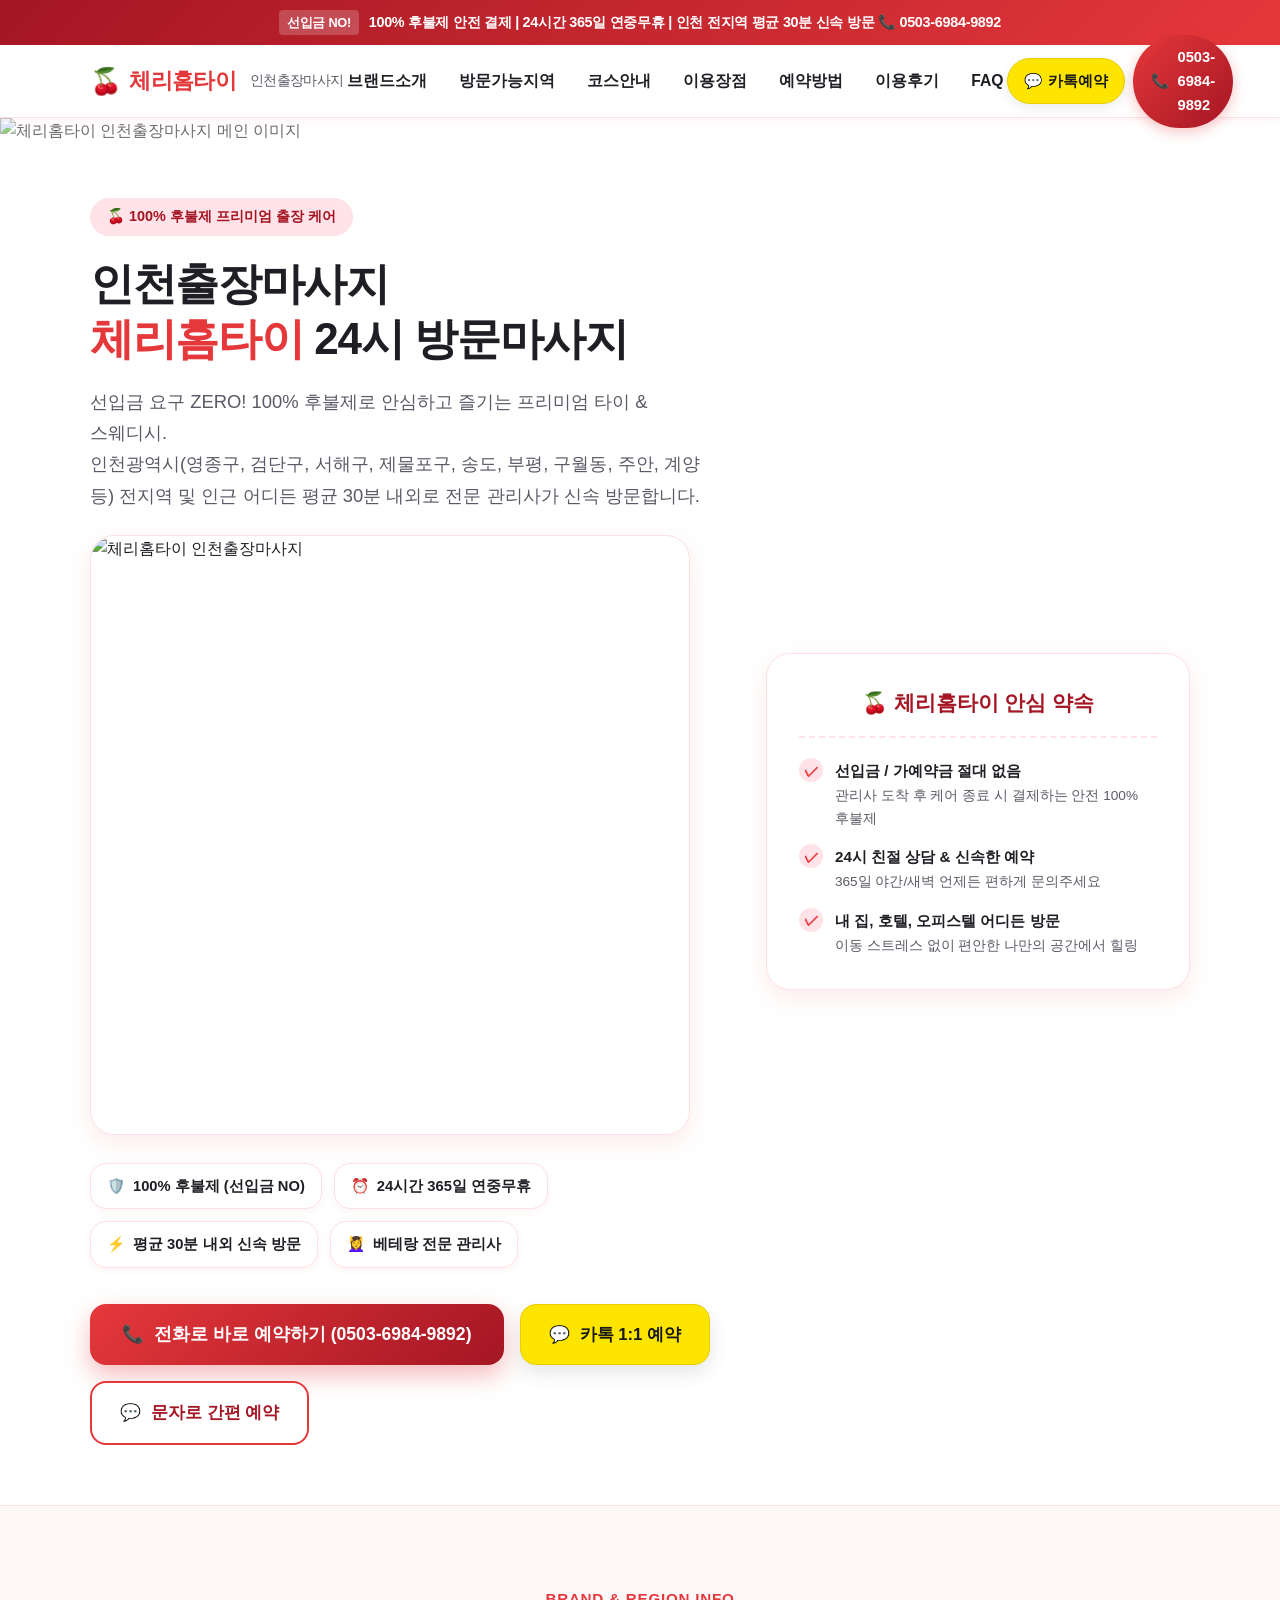
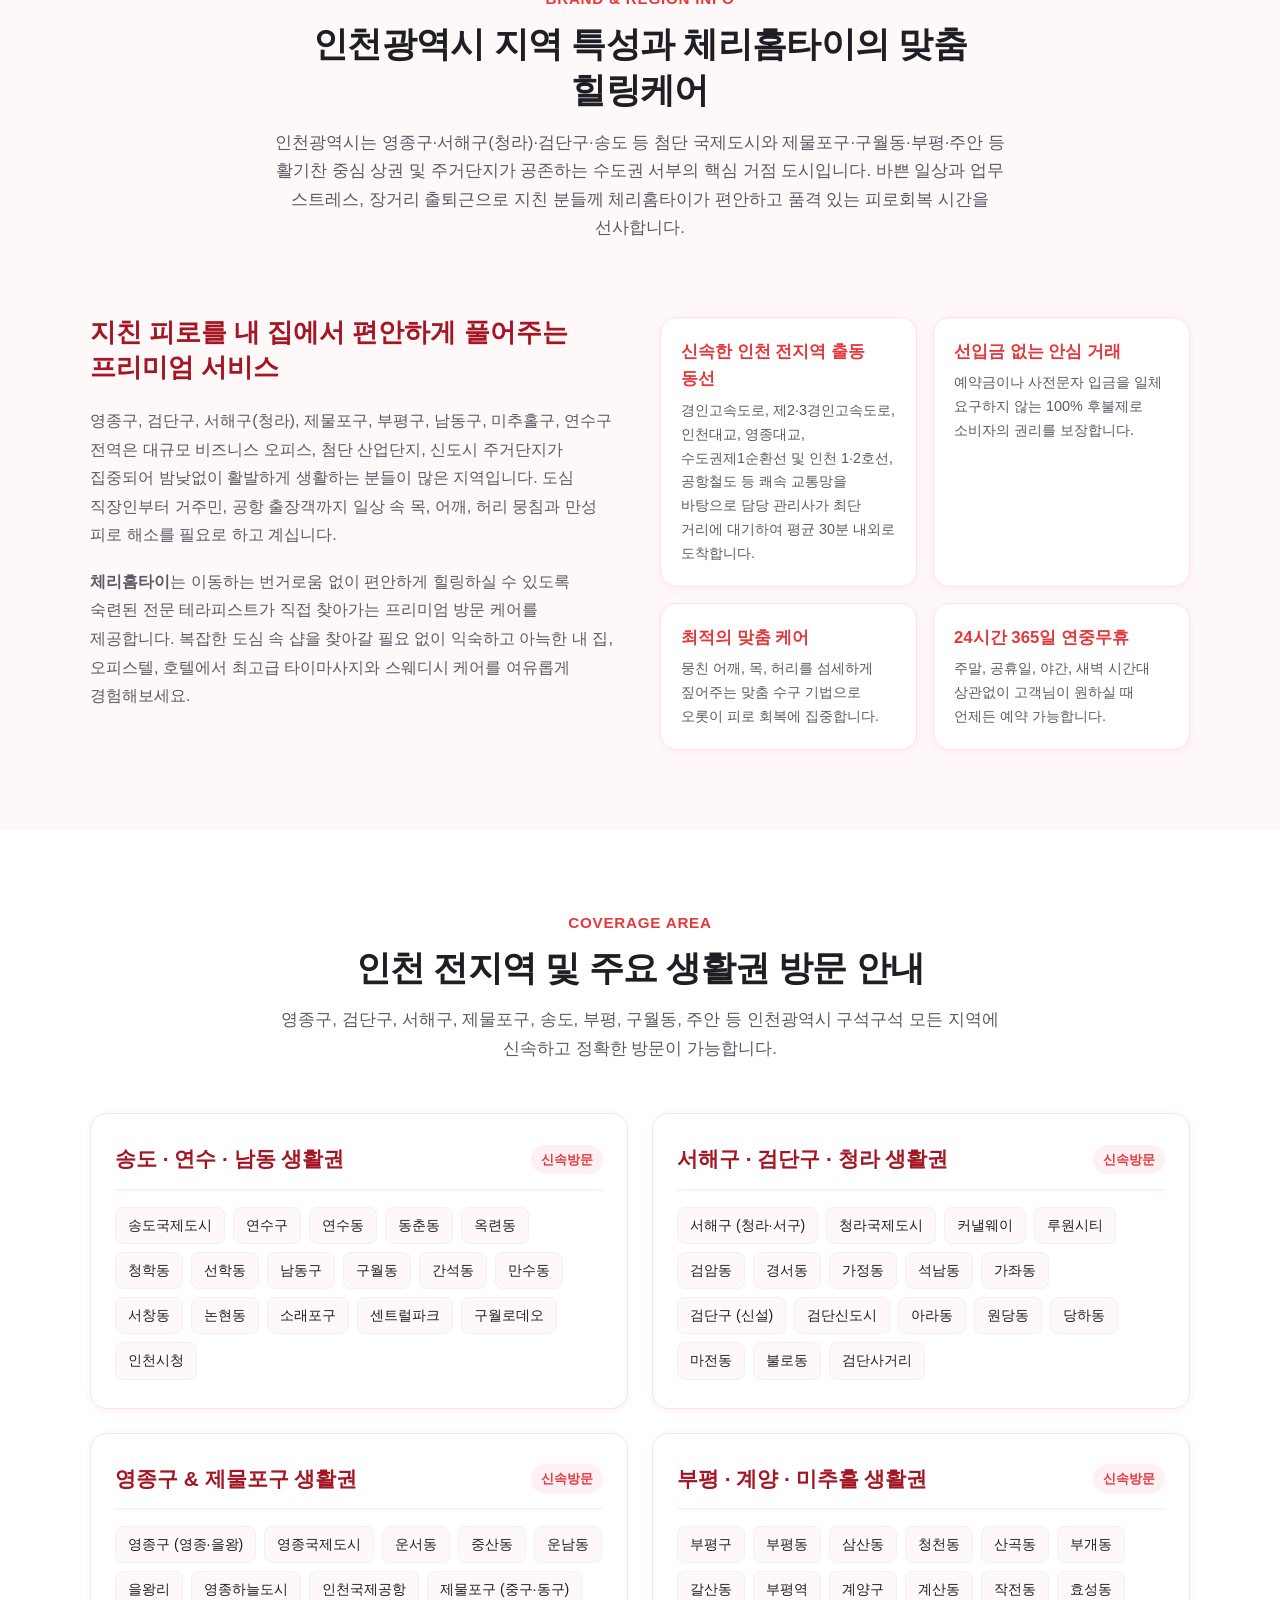
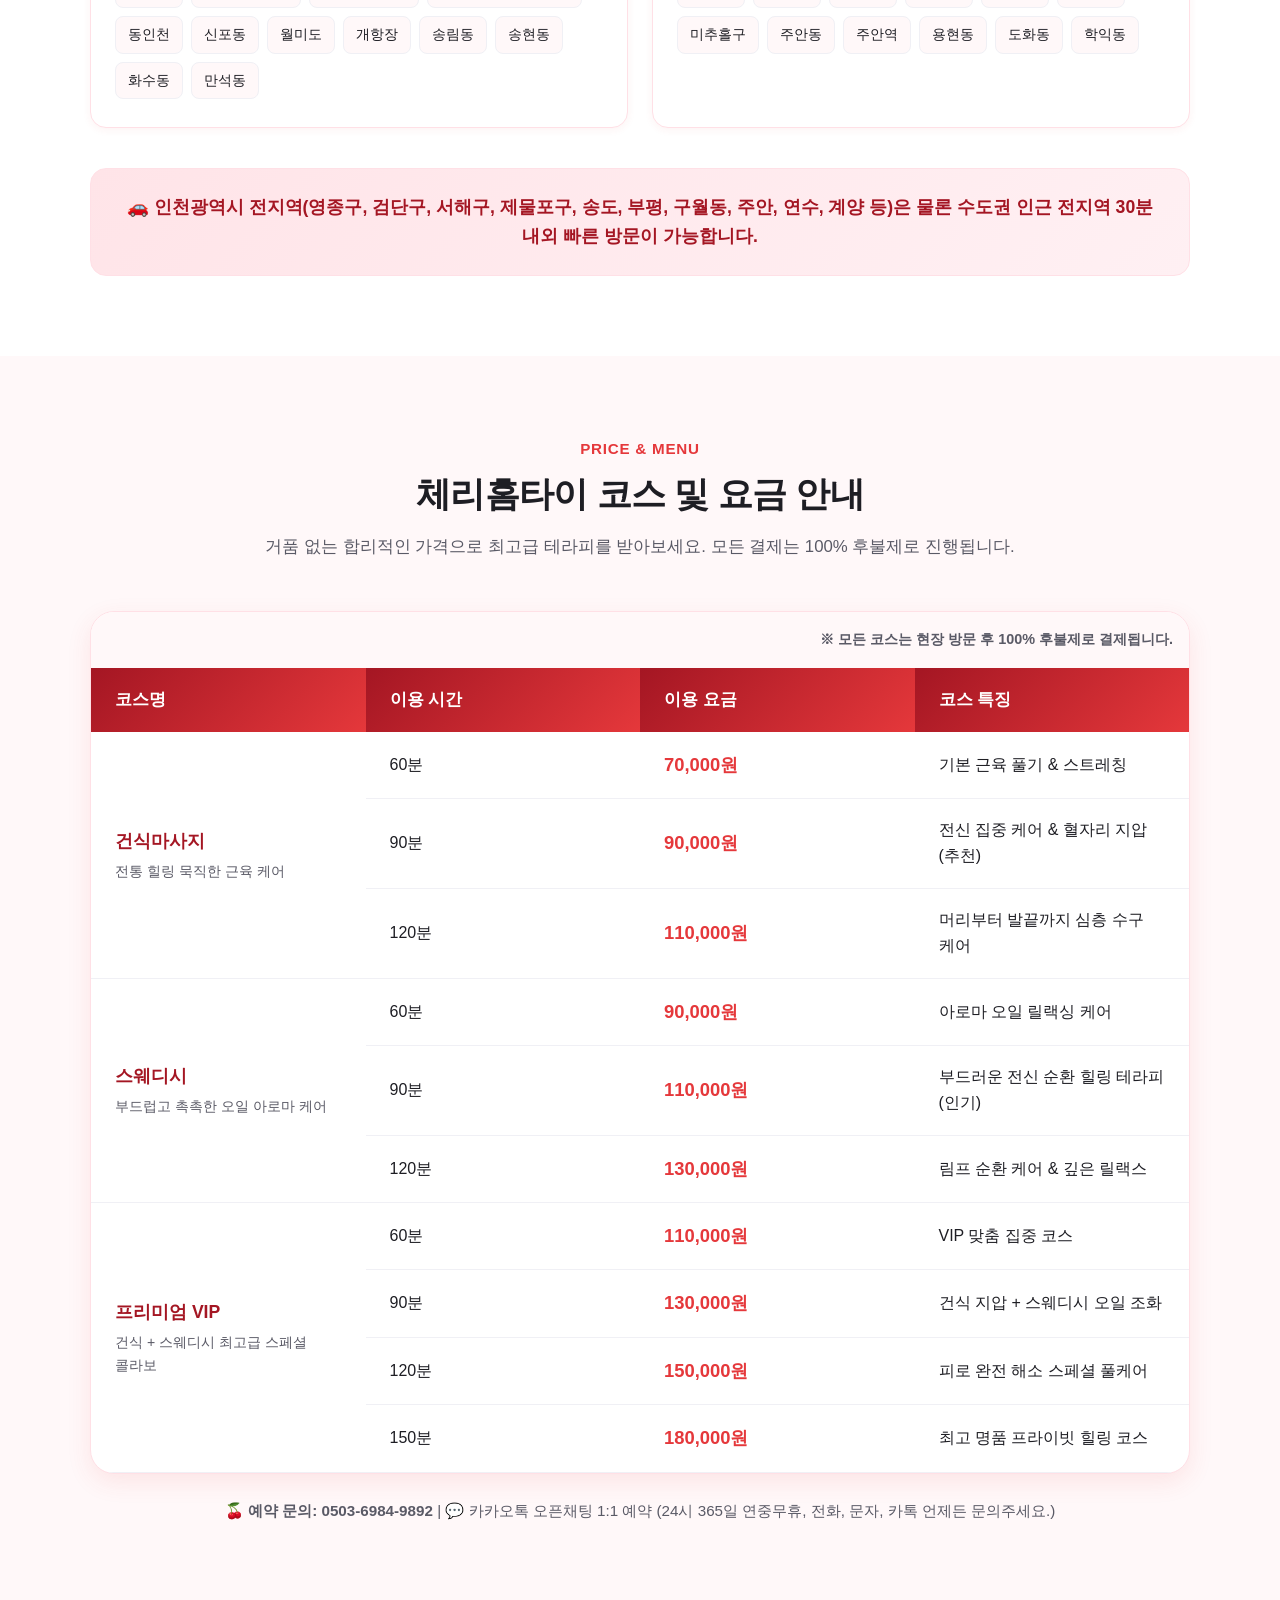
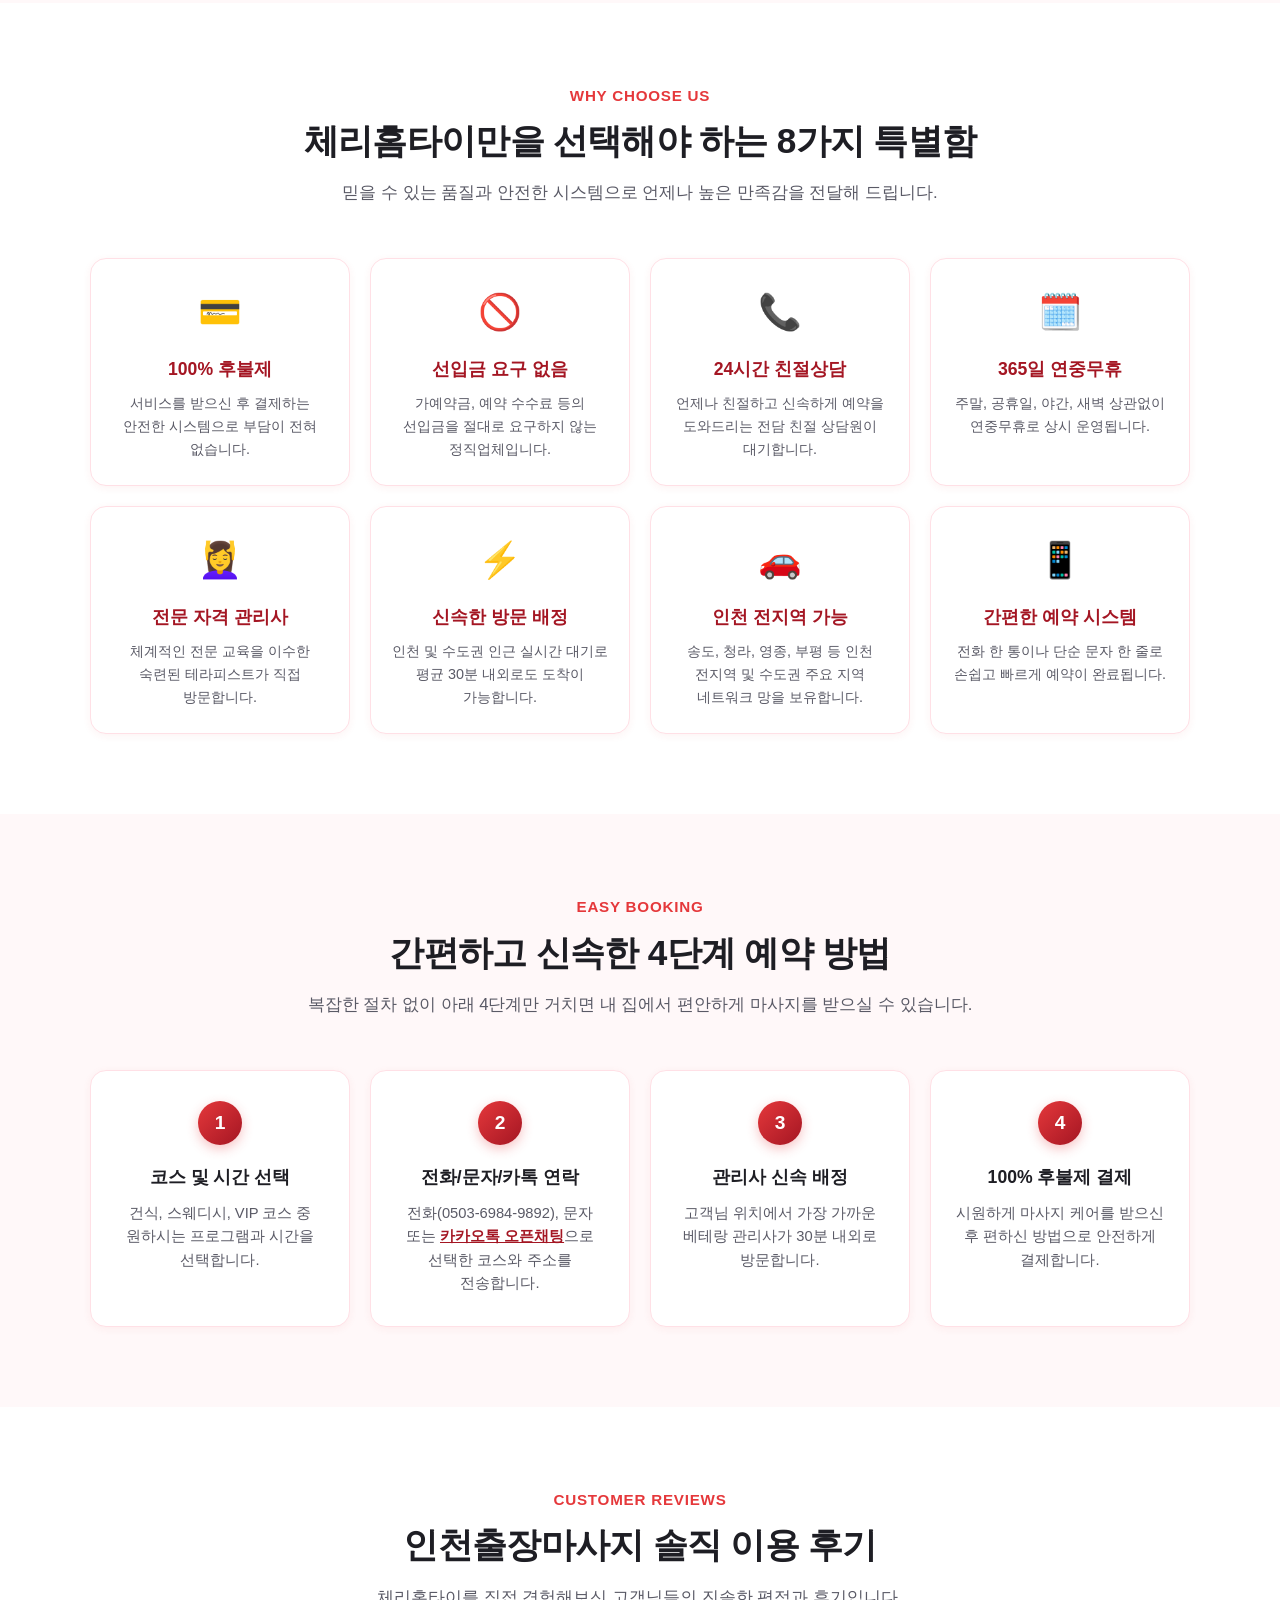
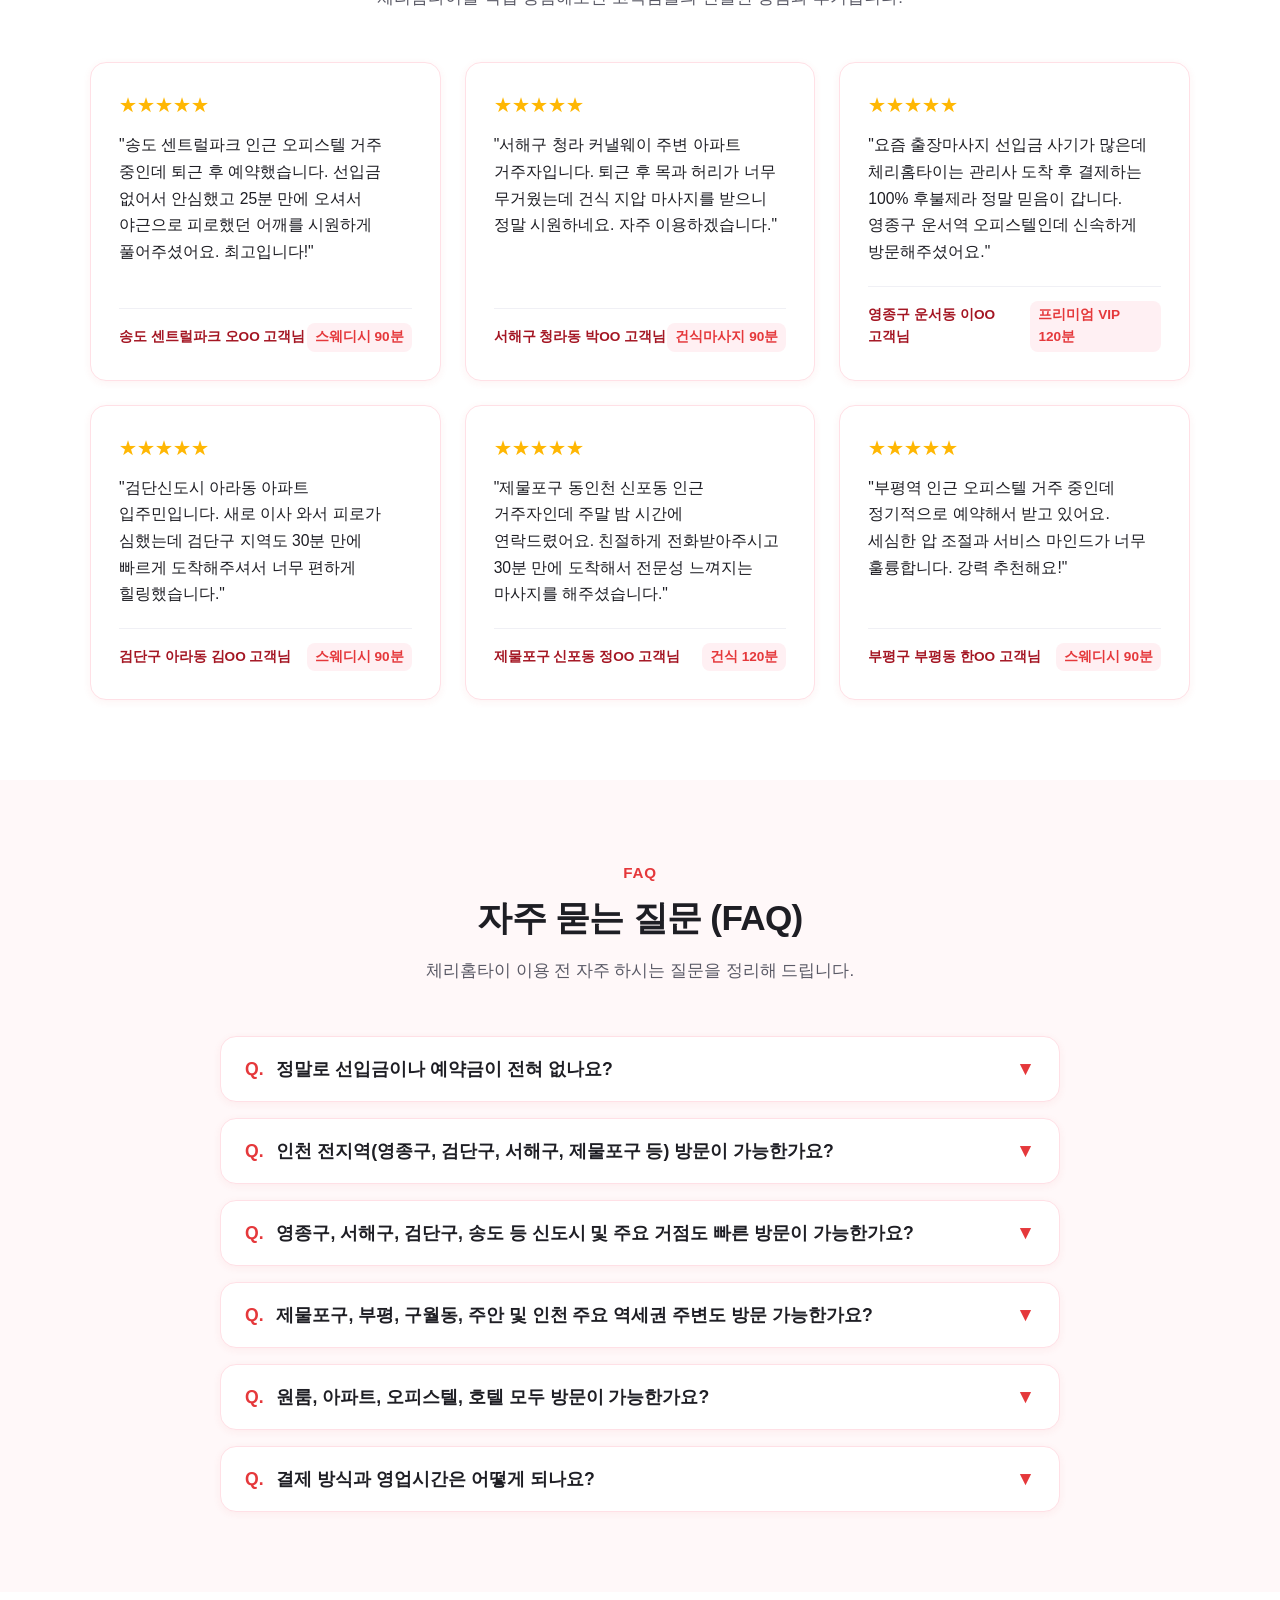
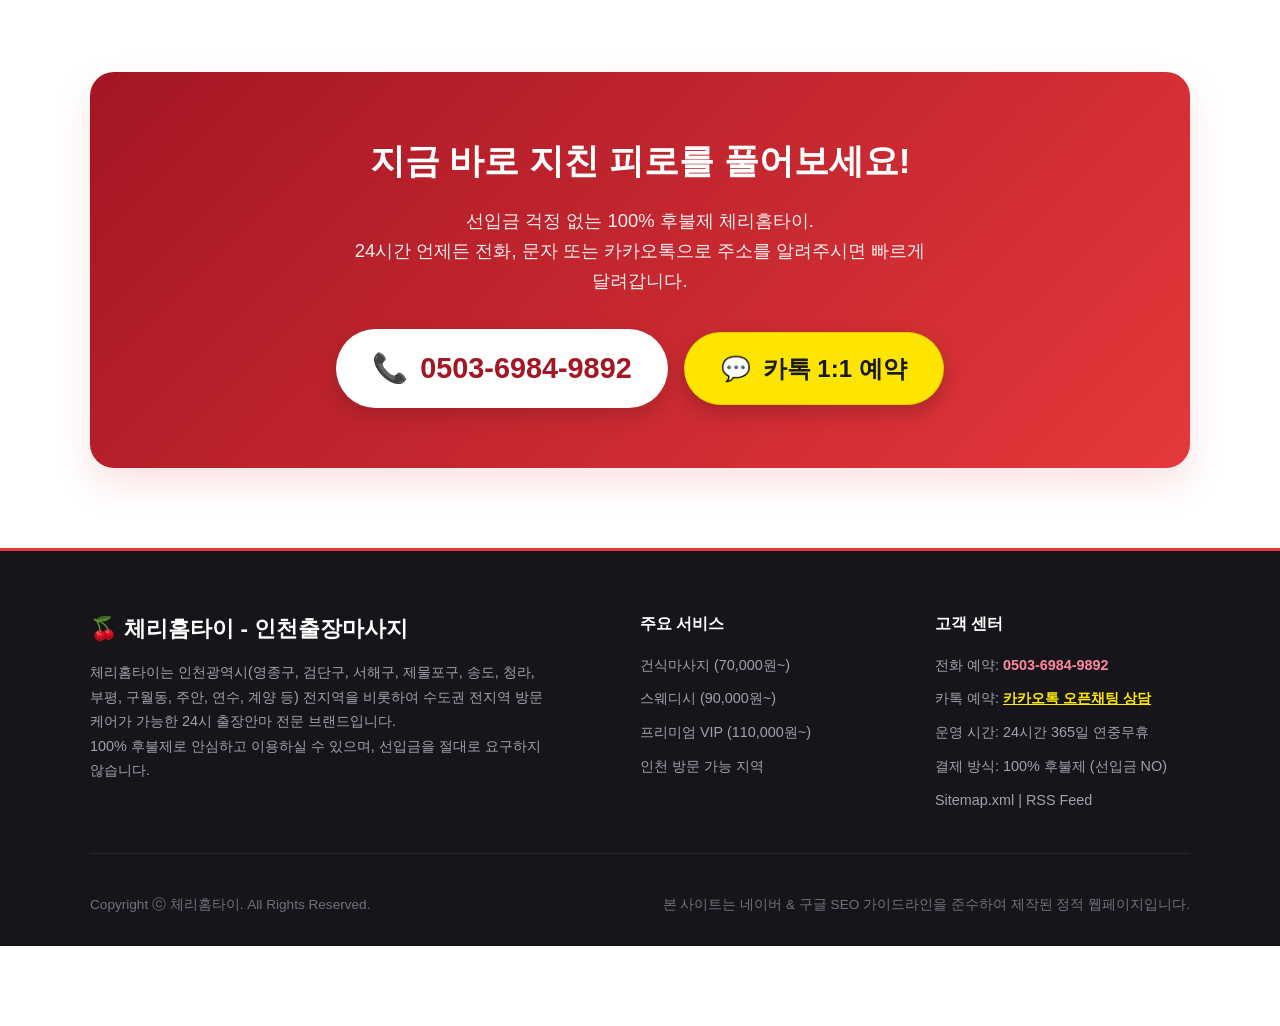
==== commit 21c1f8d6: "refactor: update service area keywords and metadata Updated site descriptions and keyword lists to i" ====
--- a/index.html
+++ b/index.html
@@ -10,8 +10,8 @@
   
   <!-- SEO Essential Title & Description -->
   <title>인천출장마사지 | 체리홈타이 24시간 방문마사지</title>
-  <meta name="description" content="인천출장마사지 전문 체리홈타이입니다. 송도, 청라, 영종, 부평, 구월동, 주안 등 인천 전지역 24시간 방문 가능하며 선입금 없는 후불제로 운영합니다.">
-  <meta name="keywords" content="인천출장마사지, 송도출장마사지, 청라출장마사지, 영종출장마사지, 부평출장마사지, 계양출장마사지, 구월동출장마사지, 주안출장마사지, 검단출장마사지, 연수출장마사지, 체리홈타이">
+  <meta name="description" content="인천출장마사지 전문 체리홈타이입니다. 영종구, 검단구, 서해구, 제물포구, 송도, 부평, 구월동, 주안 등 인천 전지역 24시간 방문 가능하며 선입금 없는 후불제로 운영합니다.">
+  <meta name="keywords" content="인천출장마사지, 영종구출장마사지, 검단구출장마사지, 서해구출장마사지, 제물포구출장마사지, 송도출장마사지, 청라출장마사지, 부평출장마사지, 계양출장마사지, 구월동출장마사지, 주안출장마사지, 연수출장마사지, 남동구출장마사지, 미추홀구출장마사지, 체리홈타이">
   
   <!-- Canonical URL -->
   <link rel="canonical" href="https://cherryincheon.yongincherry.workers.dev/">
@@ -37,7 +37,7 @@
   <meta property="og:type" content="website">
   <meta property="og:site_name" content="체리홈타이">
   <meta property="og:title" content="인천출장마사지 | 체리홈타이 24시간 방문마사지">
-  <meta property="og:description" content="인천출장마사지 전문 체리홈타이입니다. 송도, 청라, 영종, 부평, 구월동, 주안 등 인천 전지역 24시간 방문 가능하며 선입금 없는 후불제로 운영합니다.">
+  <meta property="og:description" content="인천출장마사지 전문 체리홈타이입니다. 영종구, 검단구, 서해구, 제물포구, 송도, 부평, 구월동, 주안 등 인천 전지역 24시간 방문 가능하며 선입금 없는 후불제로 운영합니다.">
   <meta property="og:url" content="https://cherryincheon.yongincherry.workers.dev/">
   <meta property="og:image"
         content="https://cherryincheon.yongincherry.workers.dev/incheonog.png">
@@ -57,7 +57,7 @@
   <meta name="twitter:card"
         content="summary_large_image">
   <meta name="twitter:title" content="인천출장마사지 | 체리홈타이 24시간 방문마사지">
-  <meta name="twitter:description" content="인천출장마사지 전문 체리홈타이입니다. 송도, 청라, 영종, 부평, 구월동, 주안 등 인천 전지역 24시간 방문 가능하며 선입금 없는 후불제로 운영합니다.">
+  <meta name="twitter:description" content="인천출장마사지 전문 체리홈타이입니다. 영종구, 검단구, 서해구, 제물포구, 송도, 부평, 구월동, 주안 등 인천 전지역 24시간 방문 가능하며 선입금 없는 후불제로 운영합니다.">
   <meta name="twitter:image"
         content="https://cherryincheon.yongincherry.workers.dev/incheonog.png">
   <meta name="twitter:image:alt"
@@ -81,7 +81,7 @@
         "priceRange": "70,000원 ~ 180,000원",
         "address": {
           "@type": "PostalAddress",
-          "addressLocality": "인천광역시 (송도·청라·영종·부평·구월·주안)",
+          "addressLocality": "인천광역시 (영종구·검단구·서해구·제물포구·연수구·남동구·부평구·미추홀구·계양구)",
           "addressRegion": "인천광역시",
           "addressCountry": "KR"
         },
@@ -92,19 +92,20 @@
           "closes": "24:00"
         },
         "areaServed": [
+          {"@type": "AdministrativeArea", "name": "인천광역시 영종구 (영종국제도시, 운서동, 중산동, 운남동, 을왕동, 영종하늘도시, 인천국제공항, 무의도)"},
+          {"@type": "AdministrativeArea", "name": "인천광역시 검단구 (검단신도시, 아라동, 당하동, 원당동, 마전동, 불로동, 오류왕길동, 금곡동, 검단사거리)"},
+          {"@type": "AdministrativeArea", "name": "인천광역시 서해구 (청라국제도시, 커낼웨이, 검암경서동, 연희동, 루원시티, 가정동, 신현원창동, 석남동, 가좌동)"},
+          {"@type": "AdministrativeArea", "name": "인천광역시 제물포구 (동인천, 신포동, 월미도, 북성동, 신흥동, 개항동, 연안동, 율목동, 송림동, 송현동, 화수동, 만석동, 금곡동, 창영동)"},
           {"@type": "AdministrativeArea", "name": "인천광역시 연수구 (송도국제도시, 연수동, 동춘동, 옥련동, 청학동, 선학동)"},
-          {"@type": "AdministrativeArea", "name": "인천광역시 서구 (청라국제도시, 검단, 검암동, 경서동, 당하동, 원당동, 마전동, 가정동, 신현동, 석남동, 가좌동)"},
-          {"@type": "AdministrativeArea", "name": "인천광역시 중구 (영종국제도시, 운서동, 중산동, 운남동, 을왕동, 신흥동, 동인천, 북성동, 월미도)"},
           {"@type": "AdministrativeArea", "name": "인천광역시 남동구 (구월동, 간석동, 만수동, 서창동, 논현동, 소래포구, 고잔동)"},
           {"@type": "AdministrativeArea", "name": "인천광역시 부평구 (부평동, 산곡동, 청천동, 삼산동, 갈산동, 십정동, 일신동, 부개동)"},
           {"@type": "AdministrativeArea", "name": "인천광역시 미추홀구 (주안동, 용현동, 학익동, 도화동, 숭의동, 관교동, 문학동)"},
           {"@type": "AdministrativeArea", "name": "인천광역시 계양구 (계산동, 작전동, 효성동, 서운동, 귤현동, 박촌동, 동양동)"},
-          {"@type": "AdministrativeArea", "name": "인천광역시 동구 (송림동, 송현동, 화수동, 만석동, 금곡동, 창영동)"},
           {"@type": "AdministrativeArea", "name": "인천광역시 강화군 및 옹진군"},
-          {"@type": "AdministrativeArea", "name": "인천광역시 주요 상권 및 역세권 (부평역, 구월동 로데오, 주안역, 송도 센트럴파크, 청라 커낼웨이, 인천공항 운서역)"},
+          {"@type": "AdministrativeArea", "name": "인천광역시 주요 상권 및 역세권 (부평역, 구월동 로데오, 주안역, 송도 센트럴파크, 청라 커낼웨이, 검단사거리역, 영종 운서역, 동인천역)"},
           {"@type": "AdministrativeArea", "name": "인천광역시 및 수도권 인근 전지역"}
         ],
-        "description": "인천출장마사지 전문 체리홈타이. 100% 후불제, 선입금 없음, 24시간 365일 연중무휴, 송도, 청라, 영종, 부평, 구월동, 주안, 검단 등 평균 30분 내외 방문."
+        "description": "인천출장마사지 전문 체리홈타이. 100% 후불제, 선입금 없음, 24시간 365일 연중무휴, 영종구, 검단구, 서해구, 제물포구, 송도, 부평, 구월동, 주안 등 평균 30분 내외 방문."
       },
       {
         "@type": "WebSite",
@@ -177,26 +178,26 @@
           },
           {
             "@type": "Question",
-            "name": "인천 전지역 방문이 가능한가요?",
+            "name": "인천 전지역(영종구, 검단구, 서해구, 제물포구 등) 방문이 가능한가요?",
             "acceptedAnswer": {
               "@type": "Answer",
-              "text": "네, 송도, 청라, 영종, 부평, 구월동, 주안, 검단, 계양, 연수 등 인천 전지역 평균 30분 내외로 신속하게 방문합니다. 최적화된 동선으로 관리사를 빠르게 배정합니다."
+              "text": "네, 영종구, 검단구, 서해구, 제물포구, 송도, 부평, 구월동, 주안, 계양, 연수 등 인천 전지역 평균 30분 내외로 신속하게 방문합니다. 최적화된 동선으로 관리사를 빠르게 배정합니다."
             }
           },
           {
             "@type": "Question",
-            "name": "송도, 청라, 영종 등 신도시 및 주요 거점도 빠른 방문이 가능한가요?",
+            "name": "영종구, 서해구, 검단구, 송도 등 신도시 및 주요 거점도 빠른 방문이 가능한가요?",
             "acceptedAnswer": {
               "@type": "Answer",
-              "text": "네, 송도국제도시, 청라국제도시, 영종국제도시 등 주요 주거 및 비즈니스 거점에 담당 관리사가 상시 대기하여 빠르게 도착합니다."
+              "text": "네, 영종국제도시(영종구), 청라국제도시 및 루원시티(서해구), 검단신도시(검단구), 송도국제도시(연수구) 등 주요 주거 및 비즈니스 거점에 담당 관리사가 상시 대기하여 빠르게 도착합니다."
             }
           },
           {
             "@type": "Question",
-            "name": "부평, 구월동, 주안, 검단 및 인천 주요 역세권 주변도 방문 가능한가요?",
+            "name": "제물포구, 부평, 구월동, 주안 및 인천 주요 역세권 주변도 방문 가능한가요?",
             "acceptedAnswer": {
               "@type": "Answer",
-              "text": "네, 부평역, 구월동 로데오, 주안역, 검단, 계산동 등 역세권 인근 호텔 및 숙소는 물론 오피스텔과 원룸, 아파트 어디든 차질 없이 방문 케어를 제공합니다."
+              "text": "네, 제물포구(동인천·신포), 부평역, 구월동 로데오, 주안역, 검단사거리, 계산동 등 역세권 인근 호텔 및 숙소는 물론 오피스텔과 원룸, 아파트 어디든 차질 없이 방문 케어를 제공합니다."
             }
           },
           {
@@ -285,7 +286,7 @@
           </h1>
           <p class="hero-subtitle">
             선입금 요구 ZERO! 100% 후불제로 안심하고 즐기는 프리미엄 타이 &amp; 스웨디시.<br>
-            인천광역시(송도, 청라, 영종, 부평, 구월동, 주안, 검단, 계양 등) 전지역 및 인근 어디든 평균 30분 내외로 전문 관리사가 신속 방문합니다.
+            인천광역시(영종구, 검단구, 서해구, 제물포구, 송도, 부평, 구월동, 주안, 계양 등) 전지역 및 인근 어디든 평균 30분 내외로 전문 관리사가 신속 방문합니다.
           </p>
 
           <!-- Representative Image for Search Engine Optimization & Visual Feature -->
@@ -365,7 +366,7 @@
           <span class="section-subtitle">Brand &amp; Region Info</span>
           <h2 class="section-title">인천광역시 지역 특성과 체리홈타이의 맞춤 힐링케어</h2>
           <p class="section-desc">
-            인천광역시는 송도·청라·영종 등 첨단 국제도시와 구월동·부평·주안 등 활기찬 중심 상권 및 주거단지가 공존하는 수도권 서부의 핵심 거점 도시입니다.
+            인천광역시는 영종구·서해구(청라)·검단구·송도 등 첨단 국제도시와 제물포구·구월동·부평·주안 등 활기찬 중심 상권 및 주거단지가 공존하는 수도권 서부의 핵심 거점 도시입니다.
             바쁜 일상과 업무 스트레스, 장거리 출퇴근으로 지친 분들께 체리홈타이가 편안하고 품격 있는 피로회복 시간을 선사합니다.
           </p>
         </div>
@@ -374,7 +375,7 @@
           <div class="about-text">
             <h3>지친 피로를 내 집에서 편안하게 풀어주는 프리미엄 서비스</h3>
             <p>
-              송도, 청라, 영종국제도시를 비롯해 부평, 남동구, 미추홀구, 서구 전역은 대규모 비즈니스 오피스, 첨단 산업단지, 주거단지가 집중되어 밤낮없이 활발하게 생활하는 분들이 많은 지역입니다. 도심 직장인부터 거주민, 공항 출장객까지 일상 속 목, 어깨, 허리 뭉침과 만성 피로 해소를 필요로 하고 계십니다.
+              영종구, 검단구, 서해구(청라), 제물포구, 부평구, 남동구, 미추홀구, 연수구 전역은 대규모 비즈니스 오피스, 첨단 산업단지, 신도시 주거단지가 집중되어 밤낮없이 활발하게 생활하는 분들이 많은 지역입니다. 도심 직장인부터 거주민, 공항 출장객까지 일상 속 목, 어깨, 허리 뭉침과 만성 피로 해소를 필요로 하고 계십니다.
             </p>
             <p>
               <strong>체리홈타이</strong>는 이동하는 번거로움 없이 편안하게 힐링하실 수 있도록 숙련된 전문 테라피스트가 직접 찾아가는 프리미엄 방문 케어를 제공합니다. 복잡한 도심 속 샵을 찾아갈 필요 없이 익숙하고 아늑한 내 집, 오피스텔, 호텔에서 최고급 타이마사지와 스웨디시 케어를 여유롭게 경험해보세요.
@@ -383,8 +384,8 @@
 
           <div class="about-features">
             <div class="about-feature-card">
-              <h4>신속한 인천 출동 동선</h4>
-              <p>경인고속도로, 제2·3경인고속도로, 인천대교, 영종대교, 수도권제1순환선 및 인천 1·2호선 등 쾌속 교통망을 바탕으로 담당 관리사가 최단 거리에 대기하여 평균 30분 내외로 도착합니다.</p>
+              <h4>신속한 인천 전지역 출동 동선</h4>
+              <p>경인고속도로, 제2·3경인고속도로, 인천대교, 영종대교, 수도권제1순환선 및 인천 1·2호선, 공항철도 등 쾌속 교통망을 바탕으로 담당 관리사가 최단 거리에 대기하여 평균 30분 내외로 도착합니다.</p>
             </div>
             <div class="about-feature-card">
               <h4>선입금 없는 안심 거래</h4>
@@ -410,12 +411,12 @@
           <span class="section-subtitle">Coverage Area</span>
           <h2 class="section-title">인천 전지역 및 주요 생활권 방문 안내</h2>
           <p class="section-desc">
-            송도, 청라, 영종, 부평, 구월동, 주안, 검단 등 인천광역시 구석구석 모든 지역에 신속하고 정확한 방문이 가능합니다.
+            영종구, 검단구, 서해구, 제물포구, 송도, 부평, 구월동, 주안 등 인천광역시 구석구석 모든 지역에 신속하고 정확한 방문이 가능합니다.
           </p>
         </div>
 
         <div class="region-cards-grid">
-          <!-- Songdo & Yeonsu & Namdong -->
+          <!-- 1. Songdo & Yeonsu & Namdong -->
           <div class="region-card">
             <div class="region-card-header">
               <h3>송도 · 연수 · 남동 생활권</h3>
@@ -428,6 +429,7 @@
               <span class="region-chip">동춘동</span>
               <span class="region-chip">옥련동</span>
               <span class="region-chip">청학동</span>
+              <span class="region-chip">선학동</span>
               <span class="region-chip">남동구</span>
               <span class="region-chip">구월동</span>
               <span class="region-chip">간석동</span>
@@ -441,7 +443,61 @@
             </div>
           </div>
 
-          <!-- Bupyeong & Gyeyang & Michuhol -->
+          <!-- 2. Seohae-gu & Geomdan-gu & Cheongna -->
+          <div class="region-card">
+            <div class="region-card-header">
+              <h3>서해구 · 검단구 · 청라 생활권</h3>
+              <span class="region-tag">신속방문</span>
+            </div>
+            <div class="region-list">
+              <span class="region-chip">서해구 (청라·서구)</span>
+              <span class="region-chip">청라국제도시</span>
+              <span class="region-chip">커낼웨이</span>
+              <span class="region-chip">루원시티</span>
+              <span class="region-chip">검암동</span>
+              <span class="region-chip">경서동</span>
+              <span class="region-chip">가정동</span>
+              <span class="region-chip">석남동</span>
+              <span class="region-chip">가좌동</span>
+              <span class="region-chip">검단구 (신설)</span>
+              <span class="region-chip">검단신도시</span>
+              <span class="region-chip">아라동</span>
+              <span class="region-chip">원당동</span>
+              <span class="region-chip">당하동</span>
+              <span class="region-chip">마전동</span>
+              <span class="region-chip">불로동</span>
+              <span class="region-chip">검단사거리</span>
+            </div>
+          </div>
+
+          <!-- 3. Yeongjong-gu & Jemulpo-gu -->
+          <div class="region-card">
+            <div class="region-card-header">
+              <h3>영종구 &amp; 제물포구 생활권</h3>
+              <span class="region-tag">신속방문</span>
+            </div>
+            <div class="region-list">
+              <span class="region-chip">영종구 (영종·을왕)</span>
+              <span class="region-chip">영종국제도시</span>
+              <span class="region-chip">운서동</span>
+              <span class="region-chip">중산동</span>
+              <span class="region-chip">운남동</span>
+              <span class="region-chip">을왕리</span>
+              <span class="region-chip">영종하늘도시</span>
+              <span class="region-chip">인천국제공항</span>
+              <span class="region-chip">제물포구 (중구·동구)</span>
+              <span class="region-chip">동인천</span>
+              <span class="region-chip">신포동</span>
+              <span class="region-chip">월미도</span>
+              <span class="region-chip">개항장</span>
+              <span class="region-chip">송림동</span>
+              <span class="region-chip">송현동</span>
+              <span class="region-chip">화수동</span>
+              <span class="region-chip">만석동</span>
+            </div>
+          </div>
+
+          <!-- 4. Bupyeong & Gyeyang & Michuhol -->
           <div class="region-card">
             <div class="region-card-header">
               <h3>부평 · 계양 · 미추홀 생활권</h3>
@@ -454,6 +510,7 @@
               <span class="region-chip">청천동</span>
               <span class="region-chip">산곡동</span>
               <span class="region-chip">부개동</span>
+              <span class="region-chip">갈산동</span>
               <span class="region-chip">부평역</span>
               <span class="region-chip">계양구</span>
               <span class="region-chip">계산동</span>
@@ -467,36 +524,10 @@
               <span class="region-chip">학익동</span>
             </div>
           </div>
-
-          <!-- Cheongna & Seo-gu & Yeongjong & Jung-Dong-gu -->
-          <div class="region-card">
-            <div class="region-card-header">
-              <h3>청라 · 서구 · 영종 &amp; 동인천</h3>
-              <span class="region-tag">신속방문</span>
-            </div>
-            <div class="region-list">
-              <span class="region-chip">서구</span>
-              <span class="region-chip">청라국제도시</span>
-              <span class="region-chip">커낼웨이</span>
-              <span class="region-chip">검단신도시</span>
-              <span class="region-chip">검암동</span>
-              <span class="region-chip">루원시티</span>
-              <span class="region-chip">영종국제도시</span>
-              <span class="region-chip">운서역</span>
-              <span class="region-chip">을왕리</span>
-              <span class="region-chip">중구</span>
-              <span class="region-chip">동인천</span>
-              <span class="region-chip">월미도</span>
-              <span class="region-chip">신포동</span>
-              <span class="region-chip">동구</span>
-              <span class="region-chip">강화·옹진 연계</span>
-              <span class="region-chip">인천 전지역</span>
-            </div>
-          </div>
         </div>
 
         <div class="region-banner">
-          🚗 인천광역시 전지역(송도, 청라, 영종, 부평, 구월동, 주안, 검단, 연수, 계양 등)은 물론 수도권 인근 전지역 <strong>30분 내외 빠른 방문</strong>이 가능합니다.
+          🚗 인천광역시 전지역(영종구, 검단구, 서해구, 제물포구, 송도, 부평, 구월동, 주안, 연수, 계양 등)은 물론 수도권 인근 전지역 <strong>30분 내외 빠른 방문</strong>이 가능합니다.
         </div>
       </div>
     </section>
@@ -828,11 +859,11 @@
             <div>
               <div class="review-stars">★★★★★</div>
               <p class="review-text">
-                "청라 커낼웨이 주변 아파트 거주자입니다. 퇴근 후 목과 허리가 너무 무거웠는데 건식 지압 마사지를 받으니 정말 시원하네요. 자주 이용하겠습니다."
+                "서해구 청라 커낼웨이 주변 아파트 거주자입니다. 퇴근 후 목과 허리가 너무 무거웠는데 건식 지압 마사지를 받으니 정말 시원하네요. 자주 이용하겠습니다."
               </p>
             </div>
             <div class="review-meta">
-              <span class="review-author">청라 커낼웨이 박OO 고객님</span>
+              <span class="review-author">서해구 청라동 박OO 고객님</span>
               <span class="review-course">건식마사지 90분</span>
             </div>
           </div>
@@ -841,11 +872,11 @@
             <div>
               <div class="review-stars">★★★★★</div>
               <p class="review-text">
-                "요즘 출장마사지 선입금 사기가 많은데 체리홈타이는 관리사 도착 후 결제하는 100% 후불제라 정말 믿음이 갑니다. 영종도 운서역 오피스텔인데 신속하게 방문해주셨어요."
+                "요즘 출장마사지 선입금 사기가 많은데 체리홈타이는 관리사 도착 후 결제하는 100% 후불제라 정말 믿음이 갑니다. 영종구 운서역 오피스텔인데 신속하게 방문해주셨어요."
               </p>
             </div>
             <div class="review-meta">
-              <span class="review-author">영종 운서동 이OO 고객님</span>
+              <span class="review-author">영종구 운서동 이OO 고객님</span>
               <span class="review-course">프리미엄 VIP 120분</span>
             </div>
           </div>
@@ -854,12 +885,12 @@
             <div>
               <div class="review-stars">★★★★★</div>
               <p class="review-text">
-                "인천 출장 와서 부평역 인근 호텔로 예약했습니다. 방문하신 관리사분 매너도 좋으시고 아로마 오일 스웨디시 받으니 지친 피로가 싹 가셔서 숙면했습니다."
+                "검단신도시 아라동 아파트 입주민입니다. 새로 이사 와서 피로가 심했는데 검단구 지역도 30분 만에 빠르게 도착해주셔서 너무 편하게 힐링했습니다."
               </p>
             </div>
             <div class="review-meta">
-              <span class="review-author">부평역 인근 최OO 고객님</span>
-              <span class="review-course">스웨디시 60분</span>
+              <span class="review-author">검단구 아라동 김OO 고객님</span>
+              <span class="review-course">스웨디시 90분</span>
             </div>
           </div>
 
@@ -867,11 +898,11 @@
             <div>
               <div class="review-stars">★★★★★</div>
               <p class="review-text">
-                "구월동 로데오 근처 거주자인데 주말 밤 시간에 연락드렸어요. 친절하게 전화받아주시고 30분 만에 도착해서 전문성 느껴지는 마사지를 해주셨습니다."
+                "제물포구 동인천 신포동 인근 거주자인데 주말 밤 시간에 연락드렸어요. 친절하게 전화받아주시고 30분 만에 도착해서 전문성 느껴지는 마사지를 해주셨습니다."
               </p>
             </div>
             <div class="review-meta">
-              <span class="review-author">구월동 정OO 고객님</span>
+              <span class="review-author">제물포구 신포동 정OO 고객님</span>
               <span class="review-course">건식 120분</span>
             </div>
           </div>
@@ -880,11 +911,11 @@
             <div>
               <div class="review-stars">★★★★★</div>
               <p class="review-text">
-                "주안역 인근 아파트 거주 중인데 정기적으로 예약해서 받고 있어요. 세심한 압 조절과 서비스 마인드가 너무 훌륭합니다. 강력 추천해요!"
+                "부평역 인근 오피스텔 거주 중인데 정기적으로 예약해서 받고 있어요. 세심한 압 조절과 서비스 마인드가 너무 훌륭합니다. 강력 추천해요!"
               </p>
             </div>
             <div class="review-meta">
-              <span class="review-author">주안동 한OO 고객님</span>
+              <span class="review-author">부평구 부평동 한OO 고객님</span>
               <span class="review-course">스웨디시 90분</span>
             </div>
           </div>
@@ -920,12 +951,12 @@
           <!-- Q2 -->
           <div class="faq-item">
             <button class="faq-question" type="button">
-              <span><span class="q-badge">Q.</span> 인천 전지역 방문이 가능한가요?</span>
+              <span><span class="q-badge">Q.</span> 인천 전지역(영종구, 검단구, 서해구, 제물포구 등) 방문이 가능한가요?</span>
               <span class="faq-icon">▼</span>
             </button>
             <div class="faq-answer">
               <div class="faq-answer-inner">
-                네! 송도, 청라, 영종, 부평, 구월동, 주안, 검단, 계양, 연수 등 인천 전지역 평균 30분 내외로 빠르게 방문합니다. 도로 교통 상황에 따라 약간의 차이가 발생할 수 있으나, 고객님과 가장 가까운 거리에 있는 담당 관리사를 신속 배정합니다.
+                네! 영종구, 검단구, 서해구, 제물포구, 송도, 부평, 구월동, 주안, 계양, 연수 등 인천 전지역 평균 30분 내외로 빠르게 방문합니다. 도로 교통 상황에 따라 약간의 차이가 발생할 수 있으나, 고객님과 가장 가까운 거리에 있는 담당 관리사를 신속 배정합니다.
               </div>
             </div>
           </div>
@@ -933,12 +964,12 @@
           <!-- Q3 -->
           <div class="faq-item">
             <button class="faq-question" type="button">
-              <span><span class="q-badge">Q.</span> 송도, 청라, 영종 등 신도시 및 주요 거점도 빠른 방문이 가능한가요?</span>
+              <span><span class="q-badge">Q.</span> 영종구, 서해구, 검단구, 송도 등 신도시 및 주요 거점도 빠른 방문이 가능한가요?</span>
               <span class="faq-icon">▼</span>
             </button>
             <div class="faq-answer">
               <div class="faq-answer-inner">
-                네, 송도국제도시, 청라국제도시, 영종국제도시를 포함하여 인천 주요 주거 및 비즈니스 거점에 담당 관리사가 상시 대기 중이므로 평균 30분 내외로 신속하게 방문합니다.
+                네, 영종국제도시(영종구), 청라국제도시 및 루원시티(서해구), 검단신도시(검단구), 송도국제도시(연수구) 등 주요 주거 및 비즈니스 거점에 담당 관리사가 상시 대기 중이므로 평균 30분 내외로 신속하게 방문합니다.
               </div>
             </div>
           </div>
@@ -946,12 +977,12 @@
           <!-- Q4 -->
           <div class="faq-item">
             <button class="faq-question" type="button">
-              <span><span class="q-badge">Q.</span> 부평, 구월동, 주안, 검단 및 인천 주요 역세권 주변도 방문 가능한가요?</span>
+              <span><span class="q-badge">Q.</span> 제물포구, 부평, 구월동, 주안 및 인천 주요 역세권 주변도 방문 가능한가요?</span>
               <span class="faq-icon">▼</span>
             </button>
             <div class="faq-answer">
               <div class="faq-answer-inner">
-                네, 부평역, 구월동 로데오, 주안역, 검단, 계산동, 동인천 등 역세권 인근 호텔 및 숙소는 물론 오피스텔과 원룸, 아파트 어디든 차질 없이 방문 케어를 제공해 드립니다.
+                네, 제물포구(동인천·신포), 부평역, 구월동 로데오, 주안역, 검단사거리, 계산동 등 역세권 인근 호텔 및 숙소는 물론 오피스텔과 원룸, 아파트 어디든 차질 없이 방문 케어를 제공해 드립니다.
               </div>
             </div>
           </div>
@@ -1014,7 +1045,7 @@
         <div class="footer-brand">
           <h3>🍒 체리홈타이 - 인천출장마사지</h3>
           <p>
-            체리홈타이는 인천광역시(송도, 청라, 영종, 부평, 구월동, 주안, 검단, 연수, 계양 등) 전지역을 비롯하여 수도권 전지역 방문 케어가 가능한 24시 출장안마 전문 브랜드입니다.<br>
+            체리홈타이는 인천광역시(영종구, 검단구, 서해구, 제물포구, 송도, 청라, 부평, 구월동, 주안, 연수, 계양 등) 전지역을 비롯하여 수도권 전지역 방문 케어가 가능한 24시 출장안마 전문 브랜드입니다.<br>
             100% 후불제로 안심하고 이용하실 수 있으며, 선입금을 절대로 요구하지 않습니다.
           </p>
         </div>
--- a/style.css
+++ b/style.css
@@ -579,7 +579,7 @@
 /* Service Region Section */
 .region-cards-grid {
   display: grid;
-  grid-template-columns: repeat(3, 1fr);
+  grid-template-columns: repeat(2, 1fr);
   gap: 24px;
   margin-bottom: 40px;
 }
